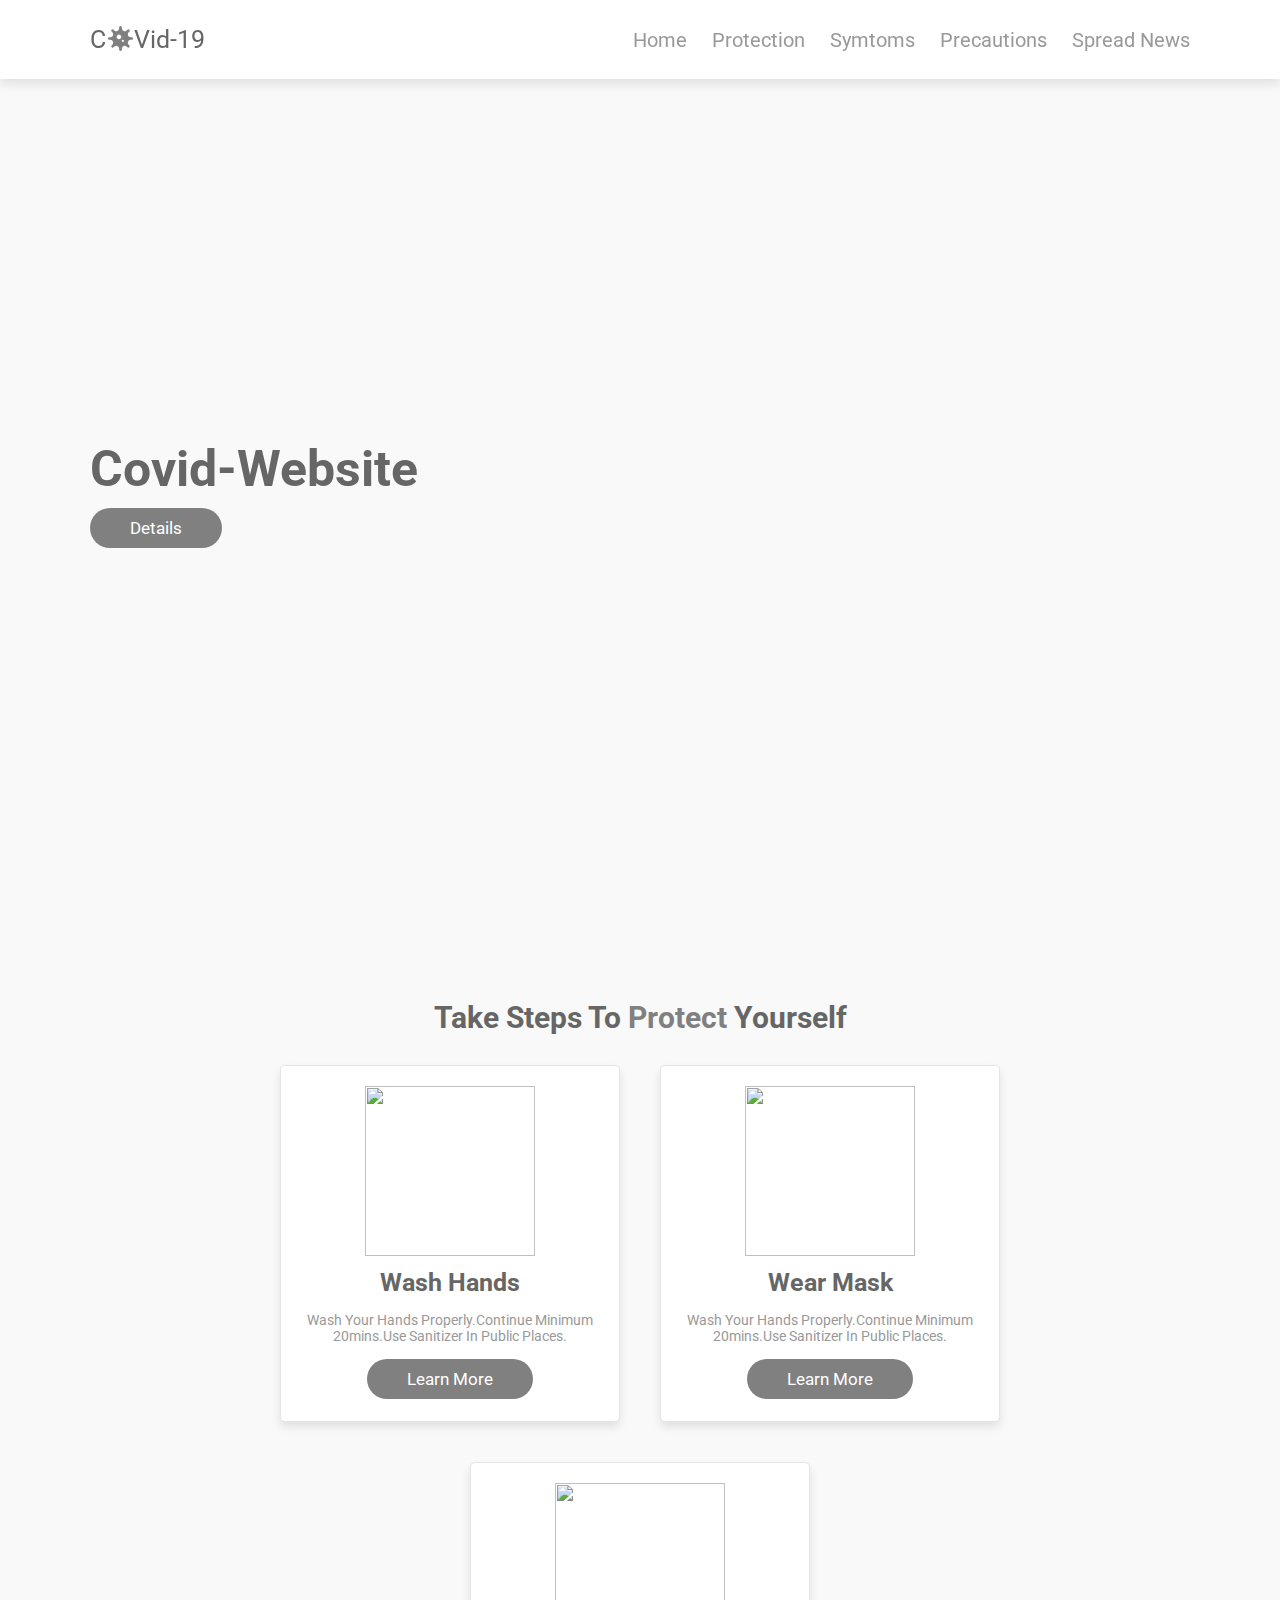
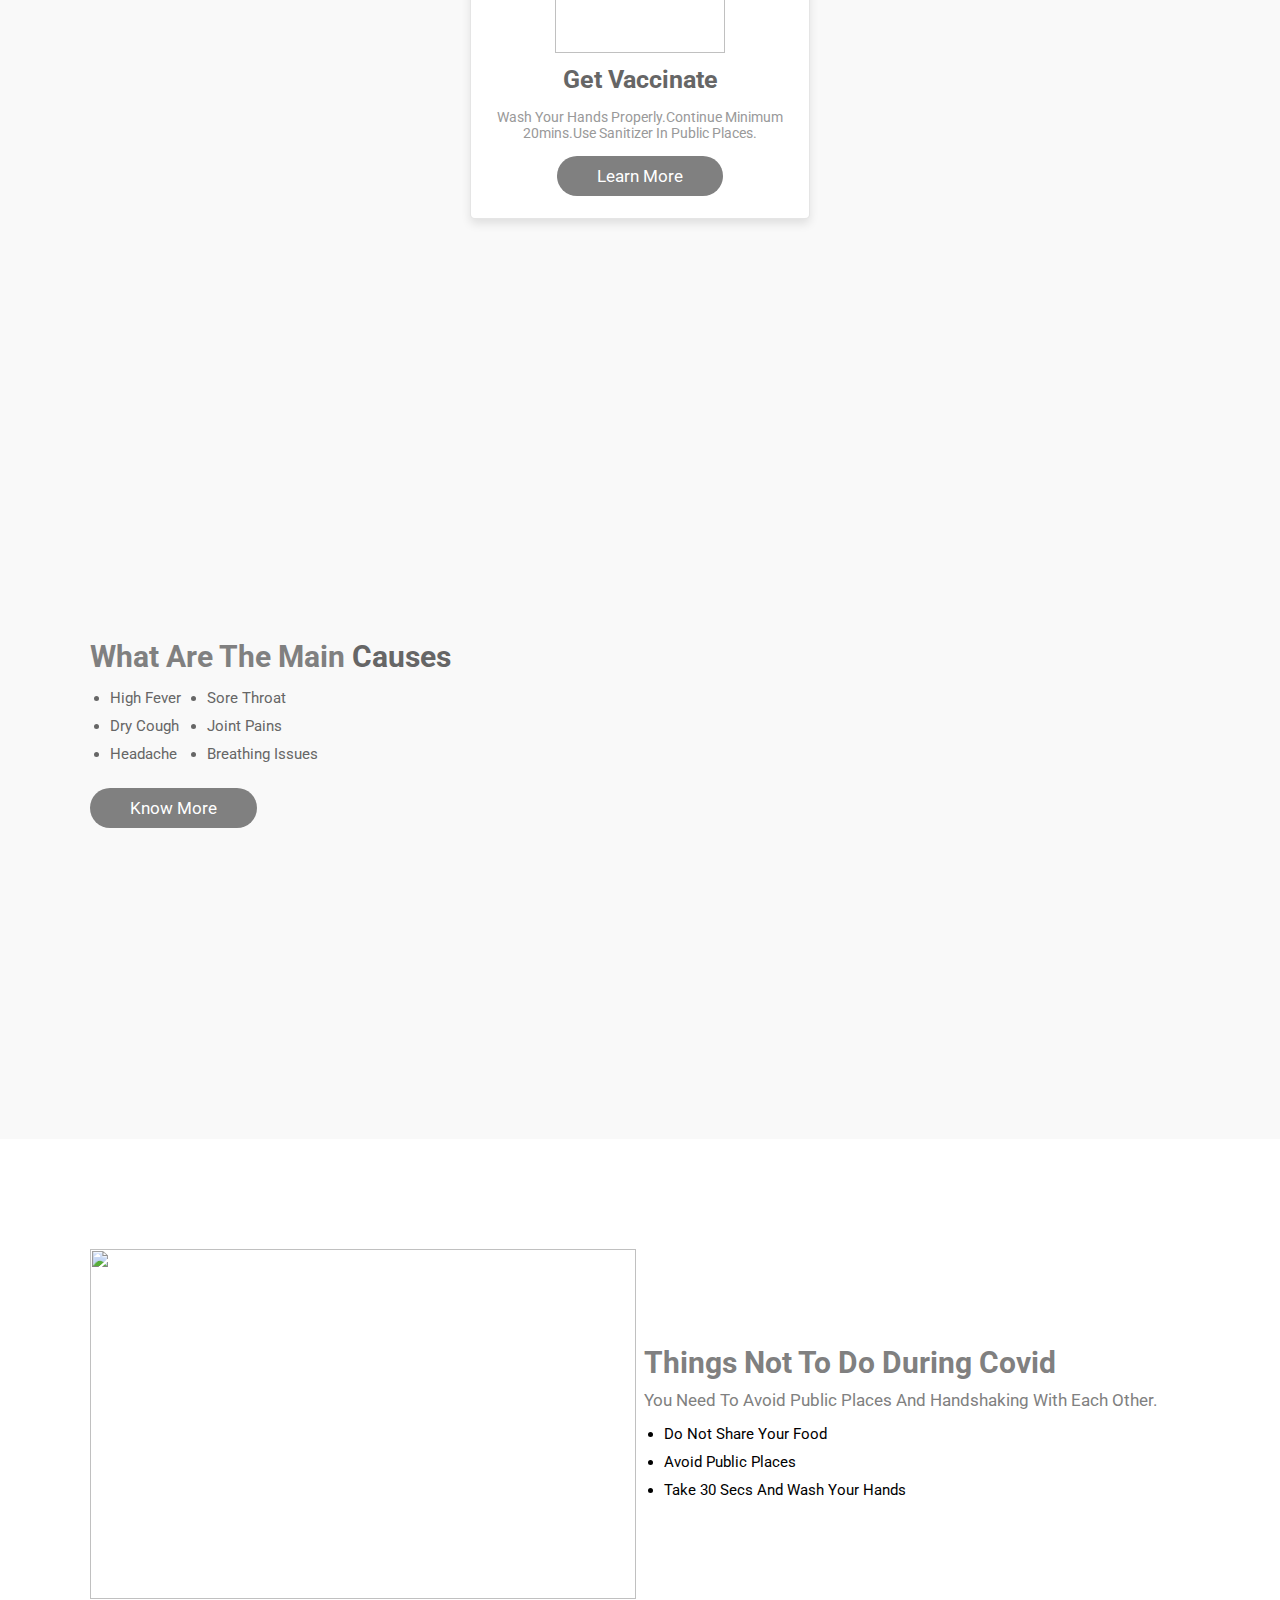
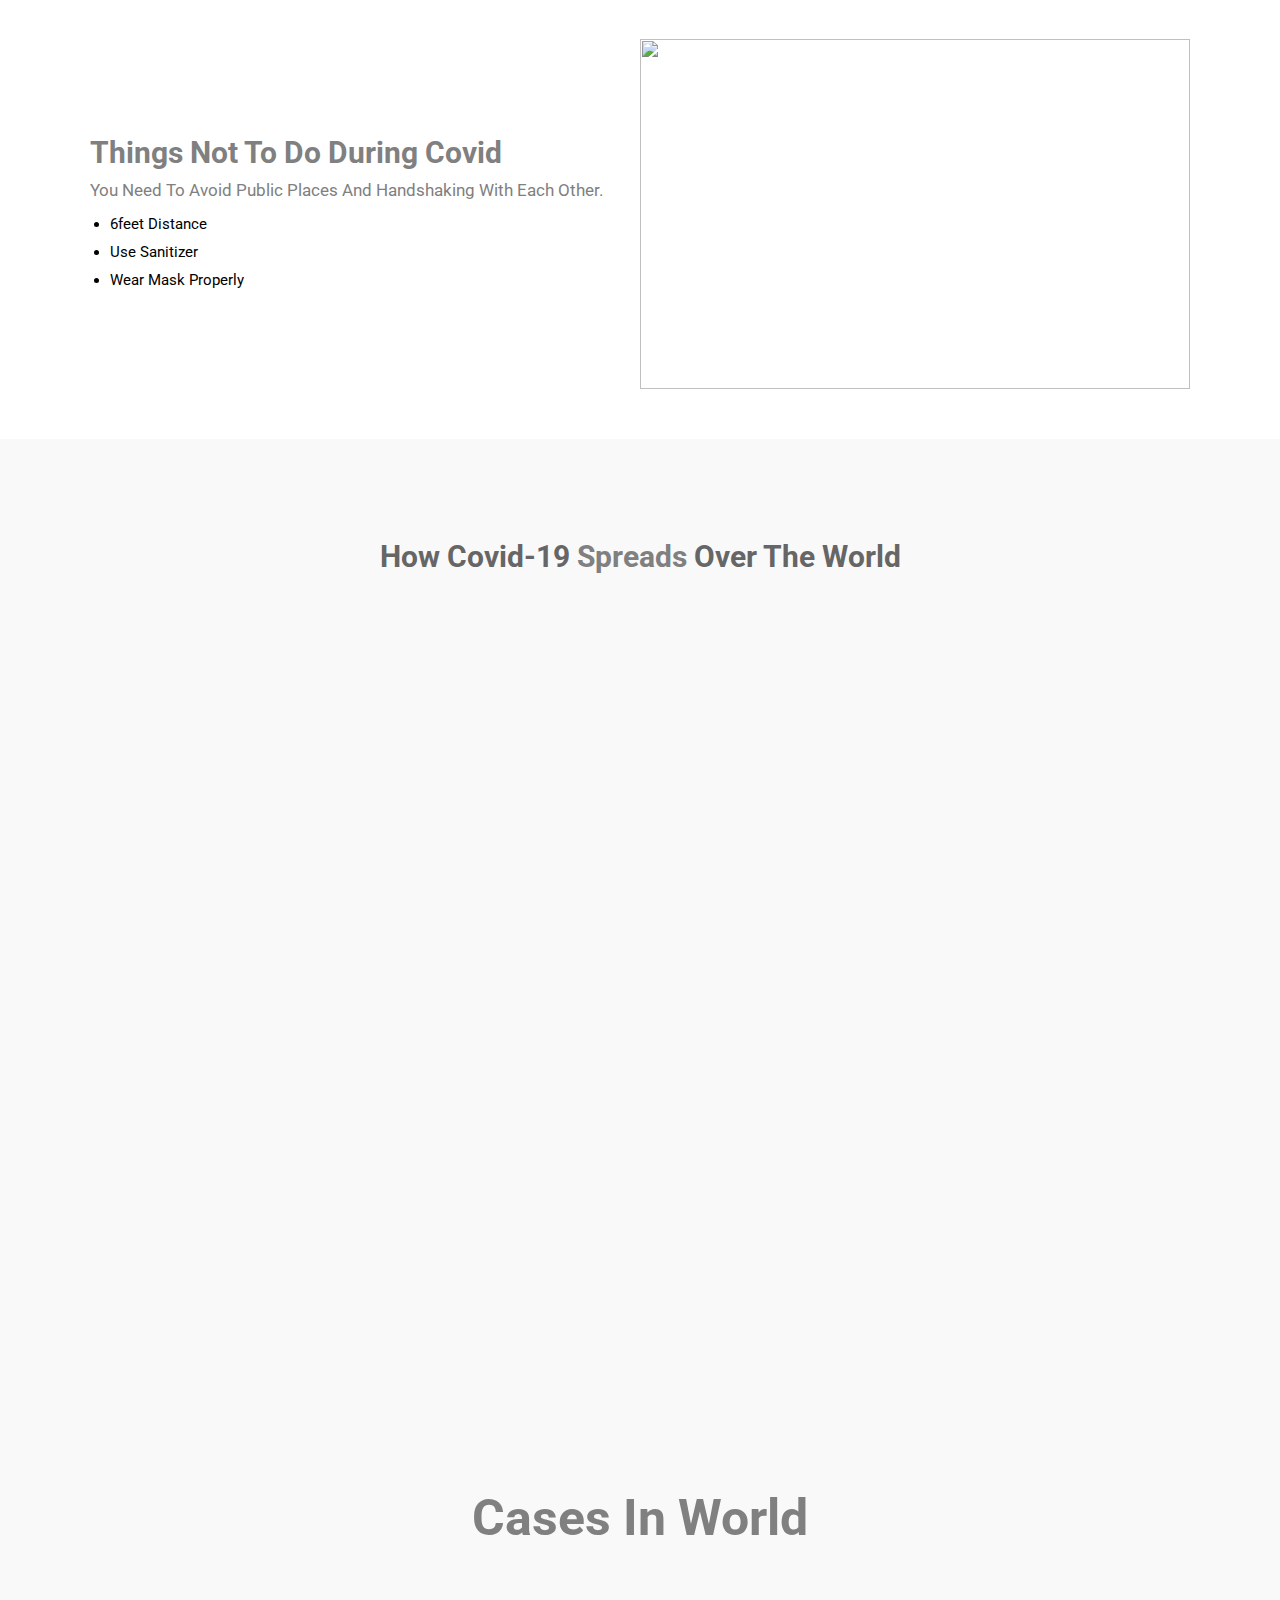
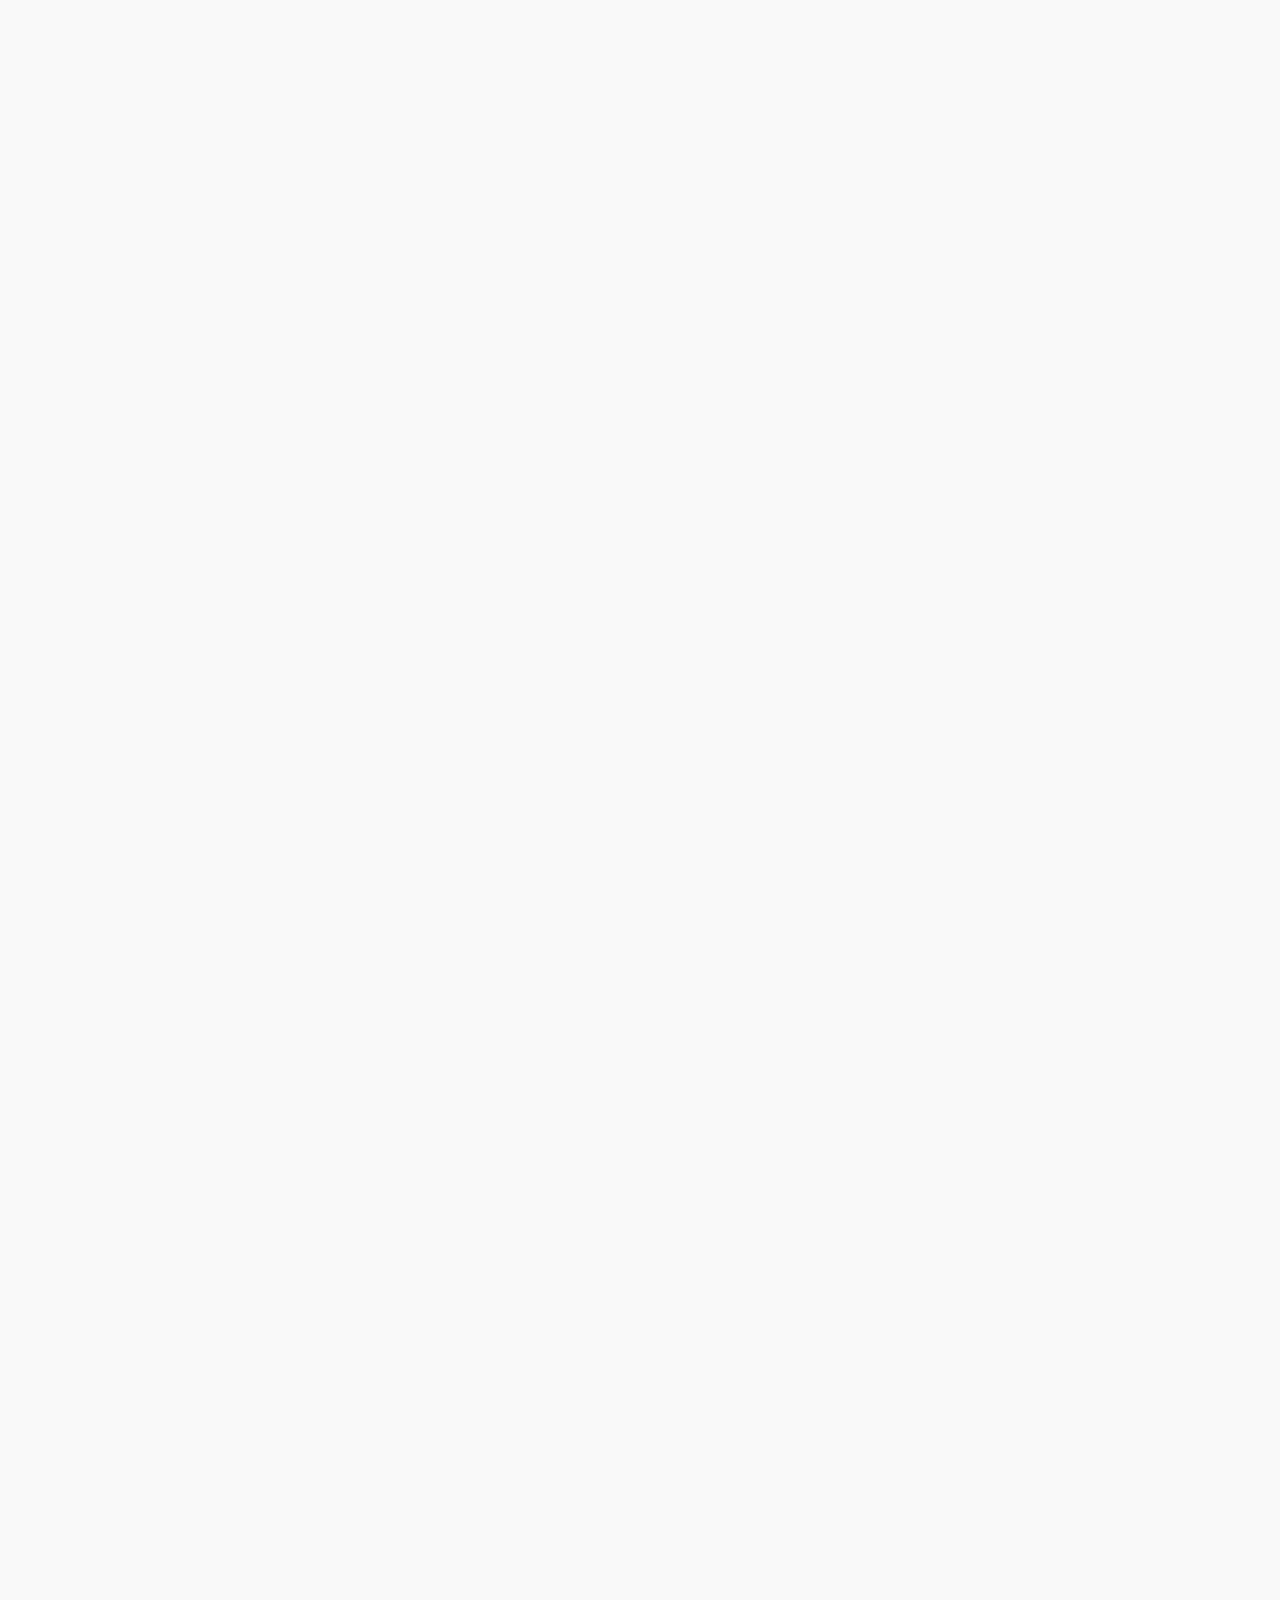
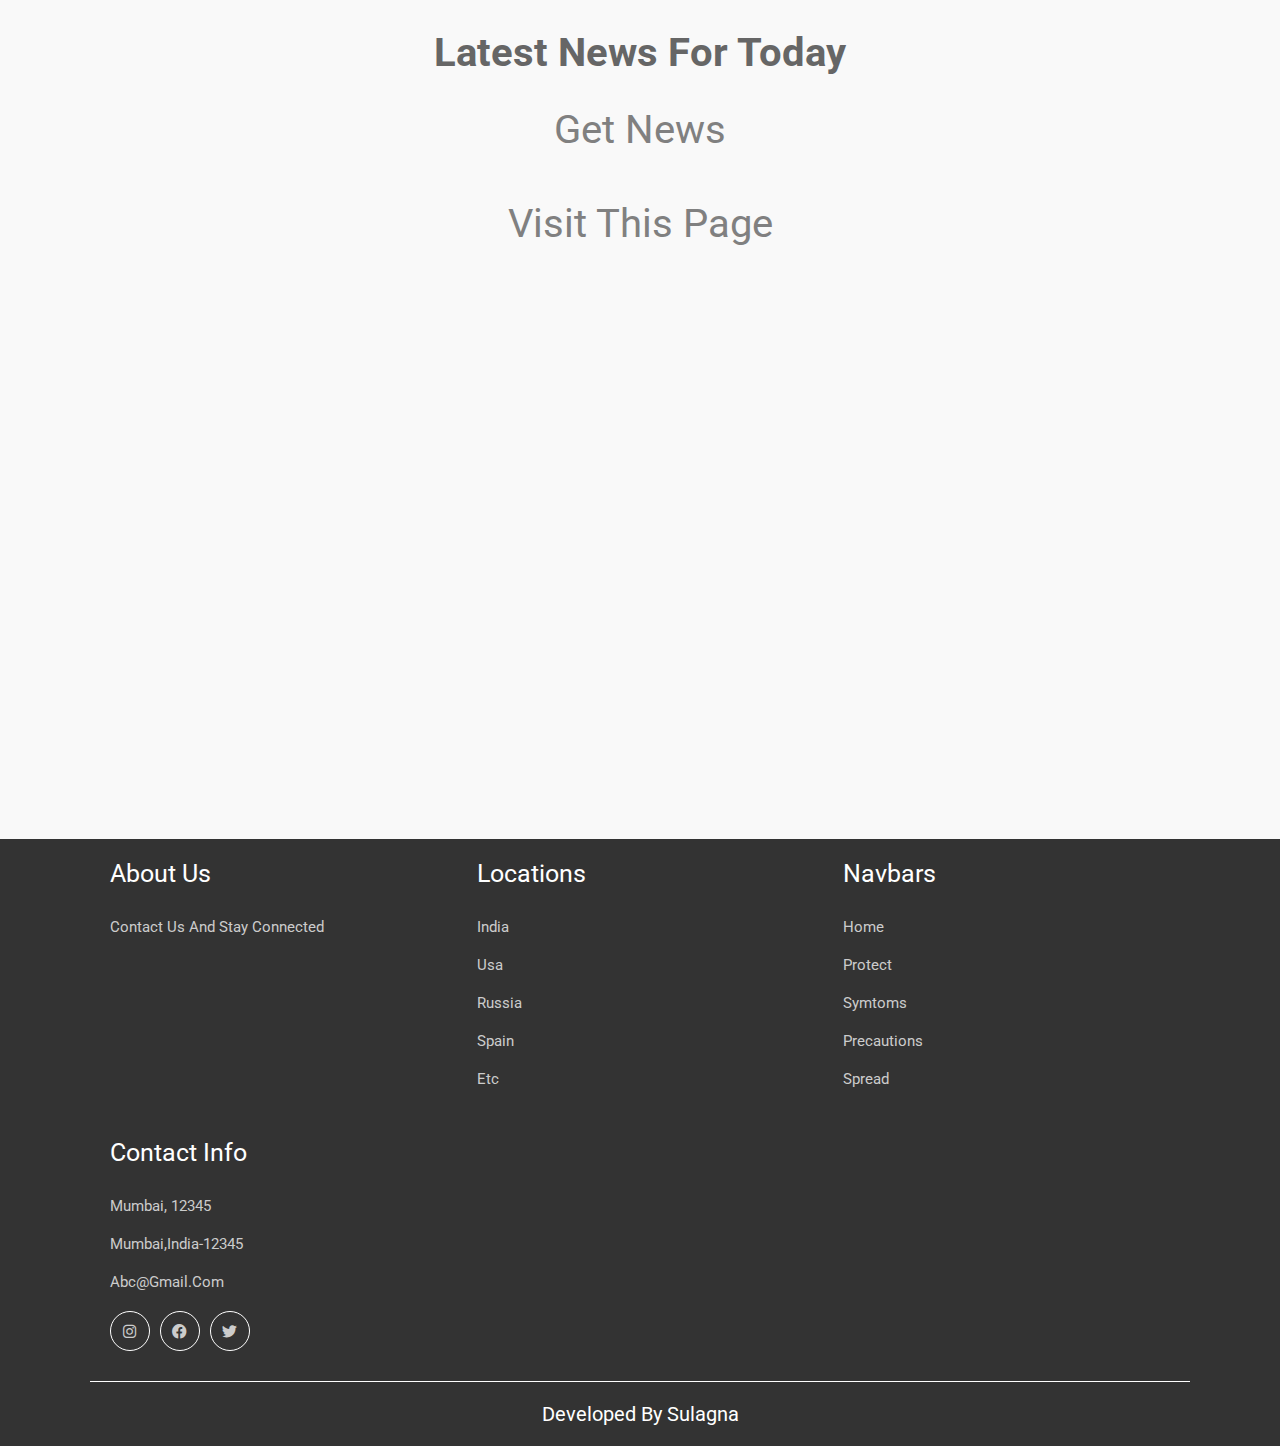
==== index.html @ f706cc1e "Merge pull request #2 from Sulagna-Dutta-Roy/Sulagna" ====
<!DOCTYPE html>
<html lang="en">
    <head>
        <meta name="viewport" content="width-device=width,initial-scale=1.0">
        <meta charset="utf-8">
        <link rel="stylesheet" href="style.css">
        <title>Covid Tracker Website</title>
        <link rel= "stylesheet" href="https://cdn.jsdelivr.net/npm/@fortawesome/fontawesome-free@5.15.3/css/fontawesome.min.css">
        <script src="https://cdn.jsdelivr.net/npm/chart.js"></script>
        <link rel="stylesheet" href="https://cdnjs.cloudflare.com/ajax/libs/font-awesome/6.0.0-beta2/css/all.min.css">
    </head>
<body>
    <header>
        <a href="#" class="logo">C<span class="fas fa-virus"></span>vid-19</a>
        
        <div id="menu"><i class="fas fa-bars"></i>
        
        </div>
        <nav class="navbar">
            <ul>
                <li><a href="#home">Home</a></li>
                <li><a href="protect.html">Protection</a></li>
                <li><a href="#symtoms">Symtoms</a></li>
                <li><a href="#precautions">Precautions</a></li>  
                <li><a href="#spread">Spread News</a></li>
            </ul>
        </nav>
    </header>
    <!---------------------------------------------------->
    <section class="home" id="home">
        <div class="content">
            <h3>Covid-Website</h3>
            <form>
                <a href="#" class="btn">Details</a>
            <script src="https://checkout.razorpay.com/v1/payment-button.js" data-payment_button_id="pl_HY0Be66cRO00vH" async> </script>
            </form>
        </div>
        </div>
        <div class="image">
            <img src="Images/background.png" alt="">
        </div>
    </section>
    <!------------------------------------------------------>
    <section class="protect" id="protect">
        <h1 class="heading">Take steps to <span> Protect </span> yourself</h1>
        <div class="box-container">
            <div class="box">
                <img src="Images/hands.png" alt="">
                <h3>Wash Hands</h3>
                <p>Wash your hands properly.Continue minimum 20mins.Use sanitizer in public places.</p>
                <a href="#" class="btn">Learn More</a>
            </div>
              <div class="box">
                <img src="Images/mask.png" alt="">
                <h3>Wear Mask</h3>
                <p>Wash your hands properly.Continue minimum 20mins.Use sanitizer in public places.</p>
                <a href="#" class="btn">Learn More</a>
            </div>
              <div class="box">
                <img src="Images/vaccination.png" alt="">
                <h3>Get Vaccinate</h3>
                <p>Wash your hands properly.Continue minimum 20mins.Use sanitizer in public places.</p>
                <a href="#" class="btn">Learn More</a>
            </div>
        </div>
    </section>
<!---------------------------------------------------------------------------->
    <section class="symtoms" id="symtoms">
        <div class="content">
            <h1 class="heading"><span>What are the main</span> Causes </h1>
            <ul>
                <div class="symtoms1">
                    <li>High Fever</li>
                    <li>Dry Cough</li>
                    <li>Headache</li>
                </div>&nbsp; &nbsp;
                 <div class="symtoms2">
                    <li>Sore Throat</li>
                    <li>Joint Pains</li>
                    <li>Breathing Issues</li>
                </div>
            </ul>
            <a href="#" class="btn">Know More</a>
        </div>
        <div class="image">
            <img src="Images/symtoms.png" alt="">
        </div>
    </section>
    <!------------------------------------------------------------------------->
    <section class="precautions" id="precautions">
        <div class="row">
            <div class="image">
                <img src="Images/precuations.png" alt="">
            </div>&nbsp;&nbsp;&nbsp;&nbsp;
            <div class="content">
                <h1 class="heading">Things <span>not to do </span> during covid</h1>
                <p>You need to avoid public places and handshaking with each other.</p>
                <ul>
                    <li>Do not share your food</li>
                    <li>Avoid Public Places</li>
                    <li>Take 30 secs and wash your hands</li>
                </ul>
            </div>
        </div>
        <div class="row">
            <div class="content">
                <h1 class="heading"><span>Things not to do </span> during covid</h1>
                <p>You need to avoid public places and handshaking with each other.</p>
                <ul>
                    <li>6feet distance</li>
                    <li>Use sanitizer</li>
                    <li>Wear Mask Properly</li>
                </ul>
            </div>
            <div class="image">
                <img src="Images/precuations1.png" alt="">
            </div>
        </div>
    </section>
    <!------------------------------------------------------------------------------>
    <section class="spread" id="spread">
        <h1 class="heading">How Covid-19<span> spreads </span> over the world</h1>
        <div class="image">
        </div>    
    </section>
    <!----------------------------------------------------------------------------->
    <section class="graph" id="graph">
        <h1>Cases In World</h1>
        <div class="graphcases">
            <canvas id="myChart" width="700" height="400"></canvas>
            <script>
                var ctx = document.getElementById('myChart').getContext('2d');
                var myChart = new Chart(ctx, {
                    type: 'line',
                    data: {
                       labels: ['USA', 'India', 'Briten', 'Canada', 'Russia', 'Europe'],
                       datasets: [{
                        label: '# of Votes',
                        data: [5, 19, 3, 2, 2, 0],
                          backgroundColor: [
                             'rgba(255, 99, 132, 0.2)',
                             'rgba(54, 162, 235, 0.2)',
                             'rgba(255, 206, 86, 0.2)',
                             'rgba(75, 192, 192, 0.2)',
                             'rgba(153, 102, 255, 0.2)',
                             'rgba(255, 159, 64, 0.2)'
            ],
                          borderColor: [
                            'rgba(255, 99, 132, 1)',
                            'rgba(54, 162, 235, 1)',
                            'rgba(255, 206, 86, 1)',
                            'rgba(75, 192, 192, 1)',
                            'rgba(153, 102, 255, 1)',
                            'rgba(255, 159, 64, 1)'
        ],
         borderWidth: 1
        }]
    },
    options: {
        scales: {
            y: {
                beginAtZero: true
            }
        }
    }
});              
       </script>
        </div>
    </section>
    <!------------------------------------------------------------------------------>
    <section class="grid" id="grid">
        <div class="image">
        </div>    
    </section>
    <!------------------------------------------------------------------------------>
     <section class="news" id="news">
        <h1 class="heading">Latest News For Today</h1>
        <div class="livenews">
            <a href="https://www.worldometers.info/coronavirus/country/india/">Get News</a>
            <br/><br/>
            <div class="livenews1">
            <a href="https://www.who.int/">Visit This Page </a>
            </div>
        </div>
    </section>
    <!----------------------------------------------------------------------------->
    <section class="footer">
        <div class="box-container">
            <div class="box">
                <h3>About Us</h3>
                <p>Contact Us and stay connected</p>
            </div>
            <div class="box">
                <h3>Locations</h3>
                <a href="#">India</a>
                <a href="#">Usa</a>
                <a href="#">Russia</a>
                <a href="#">Spain</a>
                <a href="#">Etc</a>
            </div>
            <div class="box">
                <h3>Navbars</h3>
                <a href="#">Home</a>
                <a href="#">Protect</a>
                <a href="#">Symtoms</a>
                <a href="#">Precautions</a>
                <a href="#">Spread</a>
            </div>
            <div class="box">
                <h3>Contact Info</h3>
                <p>mumbai, 12345</p>
                <p>mumbai,India-12345</p>
                <p>abc@gmail.com</p>
                <div class="share">
                    <a href="#"><i class="fab fa-instagram"></i></a>
                    <a href="#" ><i class="fab fa-facebook"></i></a>
                    <a href="#"><i class="fab fa-twitter"></i></a>
                </div>
            </div>
        </div>
        <h1 class="credit"><a href="#">Developed By Sulagna</a></h1>
    </section>
    <!---------------------------------->
    <a href = "#home" class="scroll-top">
        <i class="fas fa-arrow-up"></i>
    </a>
    <!------------------------------------------------------------------------------>
    <script src="https://cdnjs.cloudflare.com/ajax/libs/jquery/3.6.0/jquery.min.js"></script>
    <script src="index.js"></script>
    <!-------------------------------------------------------------------->
</body>
</html>
---- style.css ----
@import url('https://fonts.googleapis.com/css2?family=Roboto:wght@100;300;400&display=swap');

:root{
    --red: grey;
}

*{
    font-family: 'Roboto', sans-serif;
    margin:0; padding:0;
    box-sizing: border-box;
    outline: none; border:none;
    text-decoration: none;
    transition:all .3s cubic-bezier(.16,.8,.62,1.52);
    text-transform: capitalize;
}

*::selection{
    background:var(--red);
    color:#fff;
}

html{
    font-size: 62.5%;
    overflow-x: hidden;
}

html::-webkit-scrollbar{
    width:1.3rem;
}

html::-webkit-scrollbar-track{
    background: #000;
}

html::-webkit-scrollbar-thumb{
    background: var(--red);
}

body{
    background:#f9f9f9;
}

section{
    min-height: 100vh;
    padding:0 7%;
    padding-top: 9rem;
}

.btn{
    display: inline-block;
    margin-top: 1rem;
    padding:1rem 4rem;
    border-radius: 5rem;
    background:var(--red);
    color:#fff;
    overflow: hidden;
    position: relative;
    z-index: 0;
    font-size: 1.7rem;
}

.btn::before{
    content:'';
    position: absolute;
    top: 0; left: 0;
    height: 100%;
    width: 100%;
    z-index: -1;
    background:#444;
    clip-path: polygon(0 0, 100% 0, 0 0, 0% 100%);
    transition:.3s linear;
}

.btn:hover::before{
    clip-path: polygon(0 0, 100% 0, 100% 100%, 0% 100%);
}

.heading{
    font-size: 3rem;
    color:#666;
}

.heading span{
    color:var(--red);
}


header{
    width:100%;
    background: #fff;
    display: flex;
    align-items: center;
    justify-content: space-between;
    position: fixed;
    top:0; left: 0;
    z-index: 1000;
    padding:2.5rem 7%;
    box-shadow: 0 .5rem 1rem rgba(0,0,0,.1);
}

header .logo{
    font-size: 2.5rem;
    color:#666;
}

header .logo span{
    color:var(--red);
}

header .navbar ul{
    display: flex;
    align-items: center;
    justify-content: center;
    list-style: none;
}

header .navbar ul li{
    margin-left: 2.5rem;
}

header .navbar ul li a{
    color:#999;
    font-size: 2rem;
}

header .navbar ul li a.active,
header .navbar ul li a:hover{
    color:var(--red);
    border-bottom: .2rem solid var(--red);
    padding:.7rem 0;
}

#menu{
    font-size: 3rem;
    color:#999;
    cursor: pointer;
    display: none;
}

.home{
    display: flex;
    align-items: center;
    justify-content: center;
    flex-wrap: wrap;
}

.home .image{
    flex:1 1 40rem;
}

.home .image img{
    width:100%;
}

.home .content{
    flex:1 1 40rem;
}

.home .content span{
    color:var(--red);
    font-size: 2.5rem;
}

.home .content h3{
    color:#666;
    font-size: 5rem;
}

.home .content p{
    color:#999;
    font-size: 2rem;
    padding:1rem 0;
}

.protect .heading{
    text-align: center;
    padding:1rem;
}

.protect .box-container{
    display: flex;
    align-items: center;
    justify-content: center;
    flex-wrap: wrap;
}

.protect .box-container .box{
    background:#fff;
    border:.1rem solid rgba(0,0,0,.1);
    padding:2rem;
    margin:2rem;
    width:34rem;
    border-radius: .5rem;
    box-shadow: 0 .5rem 1rem rgba(0,0,0,.1);
    text-align: center;
}

.protect .box-container .box img{
    height: 17rem;
    width:17rem;
}

.protect .box-container .box h3{
    font-size: 2.5rem;
    color:#666;
    padding:1rem 0;
}

.protect .box-container .box p{
    font-size: 1.4rem;
    color:#999;
    padding:.5rem;
}

.protect .box-container .box:hover{
    transform:translateY(-1rem);
}

.symtoms{
    display: flex;
    align-items: center;
    justify-content: center;
    flex-wrap: wrap;
}

.symtoms .content{
    flex:1 1 40rem;
}

.symtoms .image{
    flex:1 1 40rem;
}

.symtoms .image img{
    width:100%;
}

.symtoms .content p{
    font-size: 1.5rem;
    color:#999;
    padding:1rem 0;
}

.symtoms .content ul{
    display: flex;
    flex-wrap: wrap;
    padding:1rem 0;
}

.symtoms .content ul .two{
    padding-left: 4.5rem;
}

.symtoms .content ul li{
    margin-left: 2rem;
    font-size: 1.5rem;
    color:#666;
    padding: .5rem 0;
}

.precautions{
    background:#fff;
}

.precautions .row{
    display: flex;
    align-items: center;
    justify-content: center;
    flex-wrap: wrap;
    padding:2rem 0;
}

.precautions .row .image{
    flex:1 1 37rem;
    height:35rem;
    text-align: center;
}

.precautions .row .image img{
    height:100%;
    width:100%;
    object-fit: cover;
}

.precautions .row .content{
    padding:2rem 0;
    flex:1 1 37rem;
}

.precautions .row .content .heading{
    color: grey;
}

.precautions .row .content p{
    font-size: 1.7rem;
    color:grey;
    padding:1rem 0;
}

.precautions .row .content ul li{
    margin-left: 2rem;
    font-size: 1.5rem;
    color: #000;
    padding:.5rem 0;
}


.spread .heading{
    text-align: center;
    padding:1rem;
}

.spread .image{
    height: 80vh;
    width:100%;
    background:url(Images/outbreak.png) no-repeat;
    background-size: cover;
    background-position: center;
}
.grid .image {
    text-align: center;
}

.news .heading {
    text-align: center;
    font-size: 40px;
}

.news .livenews {
    text-align: center;
    padding-top: 30px;
    font-size: 40px;
}
.news .livenews a{
    color: grey;
}

.scroll-top{
    position: fixed;
    bottom: 7rem;
    right: 2rem;
    z-index: 100;
    display: none;
}
.scroll-top i{
    color: #000;
    background-color: #fff;
    font-size: 30px;
}

.graph h1{
    padding-top: 60px;
    color: Grey;
    text-align: center;
    font-size: 50px;
}

.footer{
    min-height: auto;
    padding-top: 0;
    background:#333;
}

.footer .box-container{
    display: flex;
    justify-content: center;
    flex-wrap: wrap;
}

.footer .box-container .box{
    flex:1 1 25rem;
    margin:2rem;
}

.footer .box-container .box h3{
    font-size: 2.5rem;
    color:#fff;
    padding-bottom: 2rem;
    font-weight: normal;
}

.footer .box-container .box p{
    font-size: 1.5rem;
    color:#ccc;
    padding:1rem 0;
}

.footer .box-container .box p i{
    padding-right: 1rem;
    color:var(--red);
}

.footer .box-container .box a{
    font-size: 1.5rem;
    color:#ccc;
    padding:1rem 0;
    display: block;
}

.footer .box-container .box a:hover{
    color:var(--red);
}

.footer .box-container .box .share{
    display: flex;
    flex-wrap: wrap;
    padding:1rem 0;
}

.footer .box-container .box .share a{
    height:4rem;
    width:4rem;
    line-height: 2rem;
    text-align: center;
    border-radius: 5rem;
    border:.1rem solid #fff;
    margin-right: 1rem;
}

.footer .box-container .box .share a:hover{
    background:#fff;
}

.footer .credit{
    padding:2rem 1rem;
    text-align: center;
    color:#fff;
    font-weight: normal;
    font-size: 2rem;
    border-top: .1rem solid #fff;
}

.footer .credit a{
    color: #fff;
}

.scroll-top{
    position: fixed;
    bottom:7.5rem; right:2rem;
    z-index: 100;
    display: none;
}

.scroll-top img{
    height: 7rem;
}


/* media queries  */

@media (max-width:991px){
    html{
        font-size: 55%;
    }
}
@media (max-width:768px){
    #menu{
        display: block;
    }

    header .navbar{
        position: fixed;
        top:8rem; left:-120%;
        height: 100%;
        width:90%;
        background:#eee;
        border-top: .2rem solid rgba(0,0,0,.1);
    }

    header .navbar ul{
        flex-flow: column;
        padding:2rem;
    }

    header .navbar ul li{
        text-align: center;
        width:100%;
        margin:1rem 0;
    }

    header .navbar ul li a{
        display: block;
        padding:1rem;
    }

    header .navbar ul li a.active,
    header .navbar ul li a:hover{
        padding:1rem;
        background:var(--red);
        color:#fff;
        border:none;
        border-radius: 5rem;
    }

    .fa-times{
        transform: rotate(180deg);
    }

    header .navbar.nav-toggle{
        left:0;
    }

    .home .content{
        text-align: center;
    }

    .precautions .row:last-child{
        flex-flow: column-reverse;
    }
    .footer .box-container .box {
        text-align: center;
        justify-content: space-around;
    }
    .precautions .row .content ul li{
        text-align: center;
    }
    .symtoms .content .heading{
        text-align: center;
    }
    .symtoms .content ul {
        display: block;
        text-align: center;
    }
    .symtoms .content {
        text-align: center;
    }
}
@media (max-width:500px){
    html{
        font-size: 50%;
    }
    section{
        padding:0 3%;
        padding-top: 9rem;
    }
}
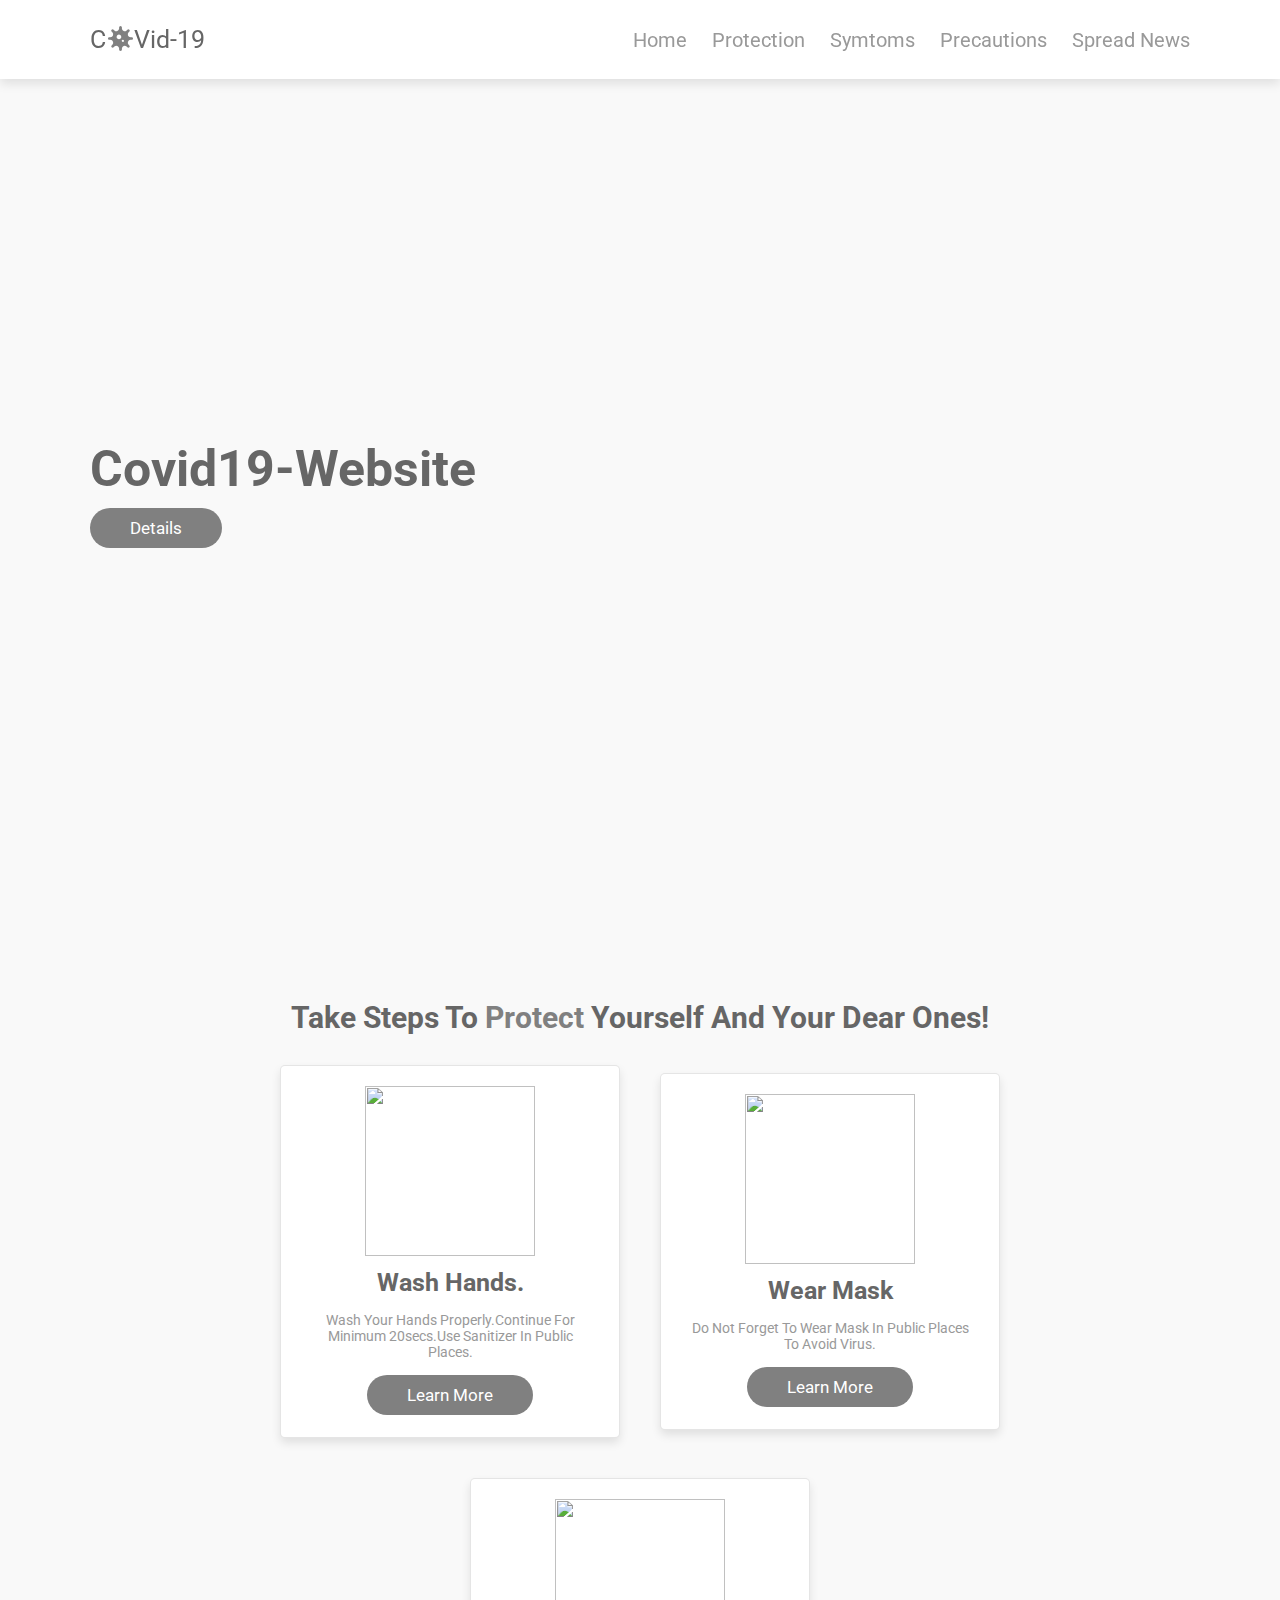
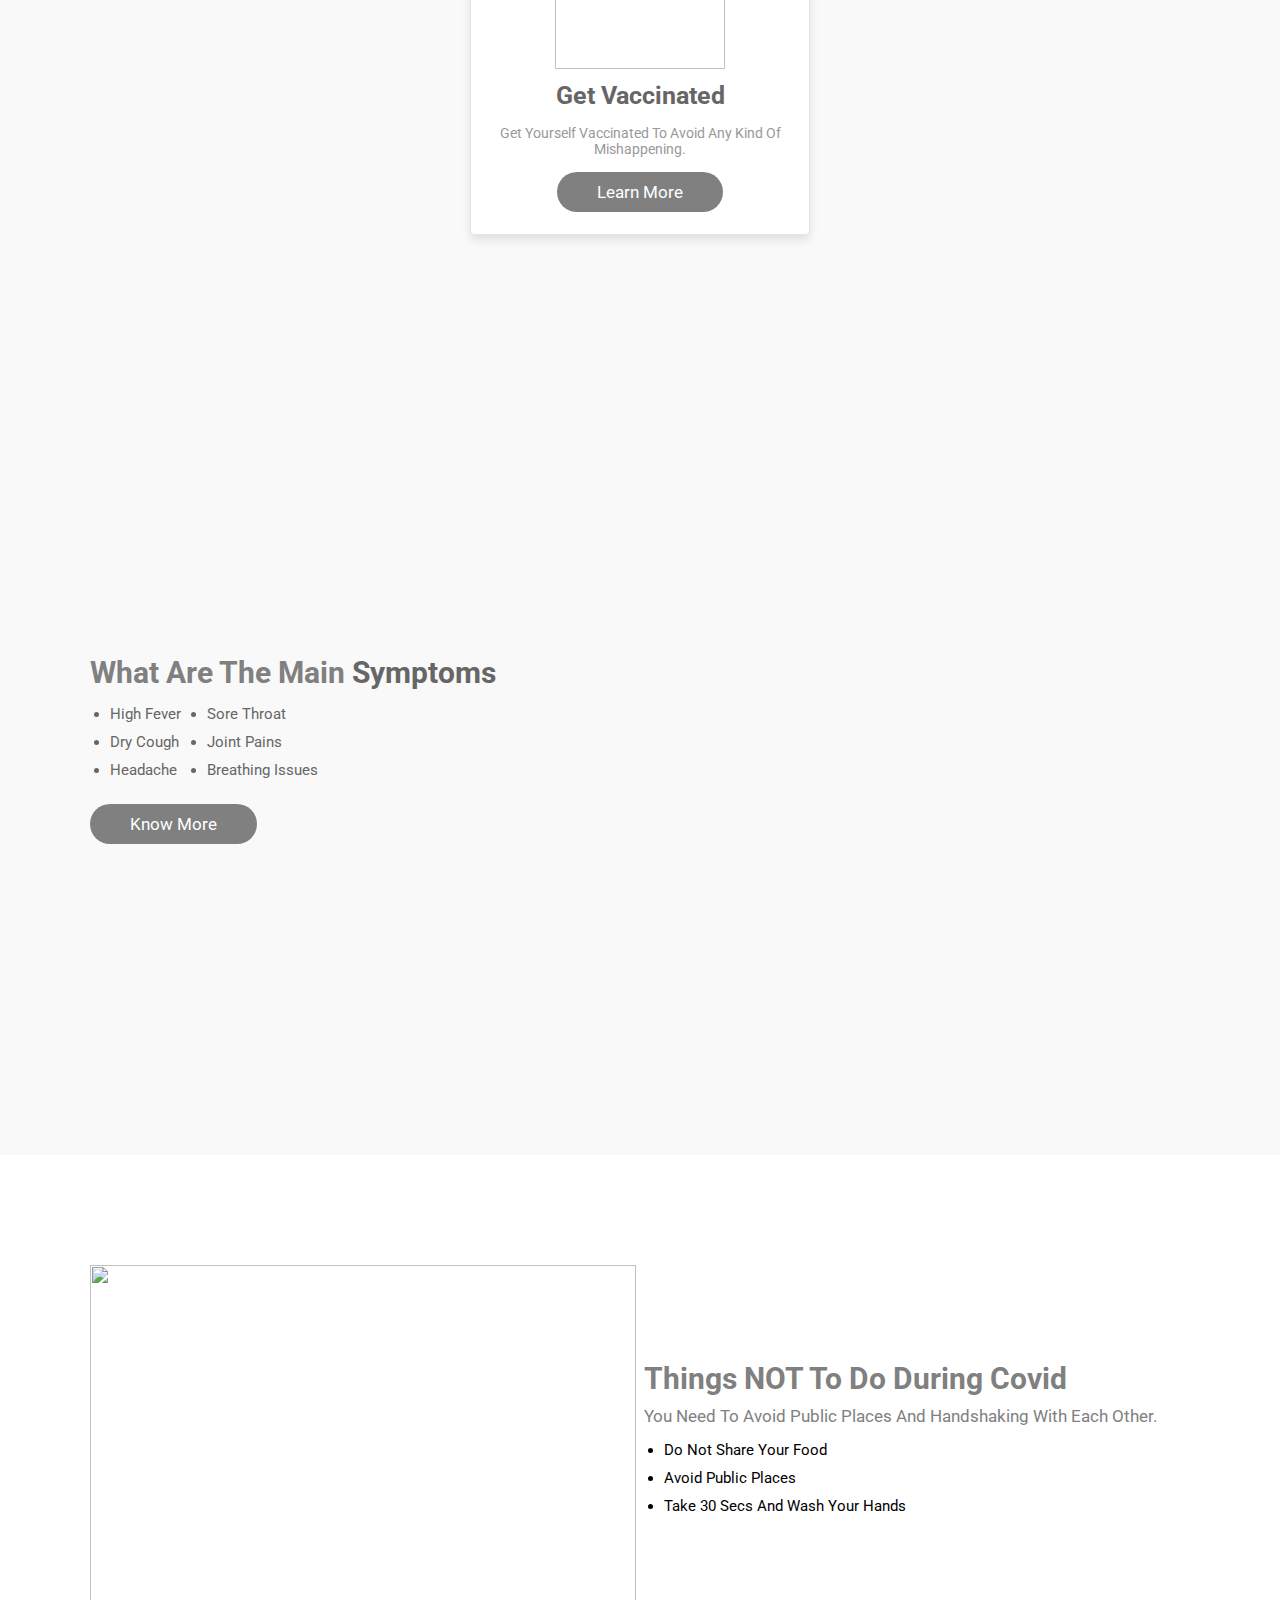
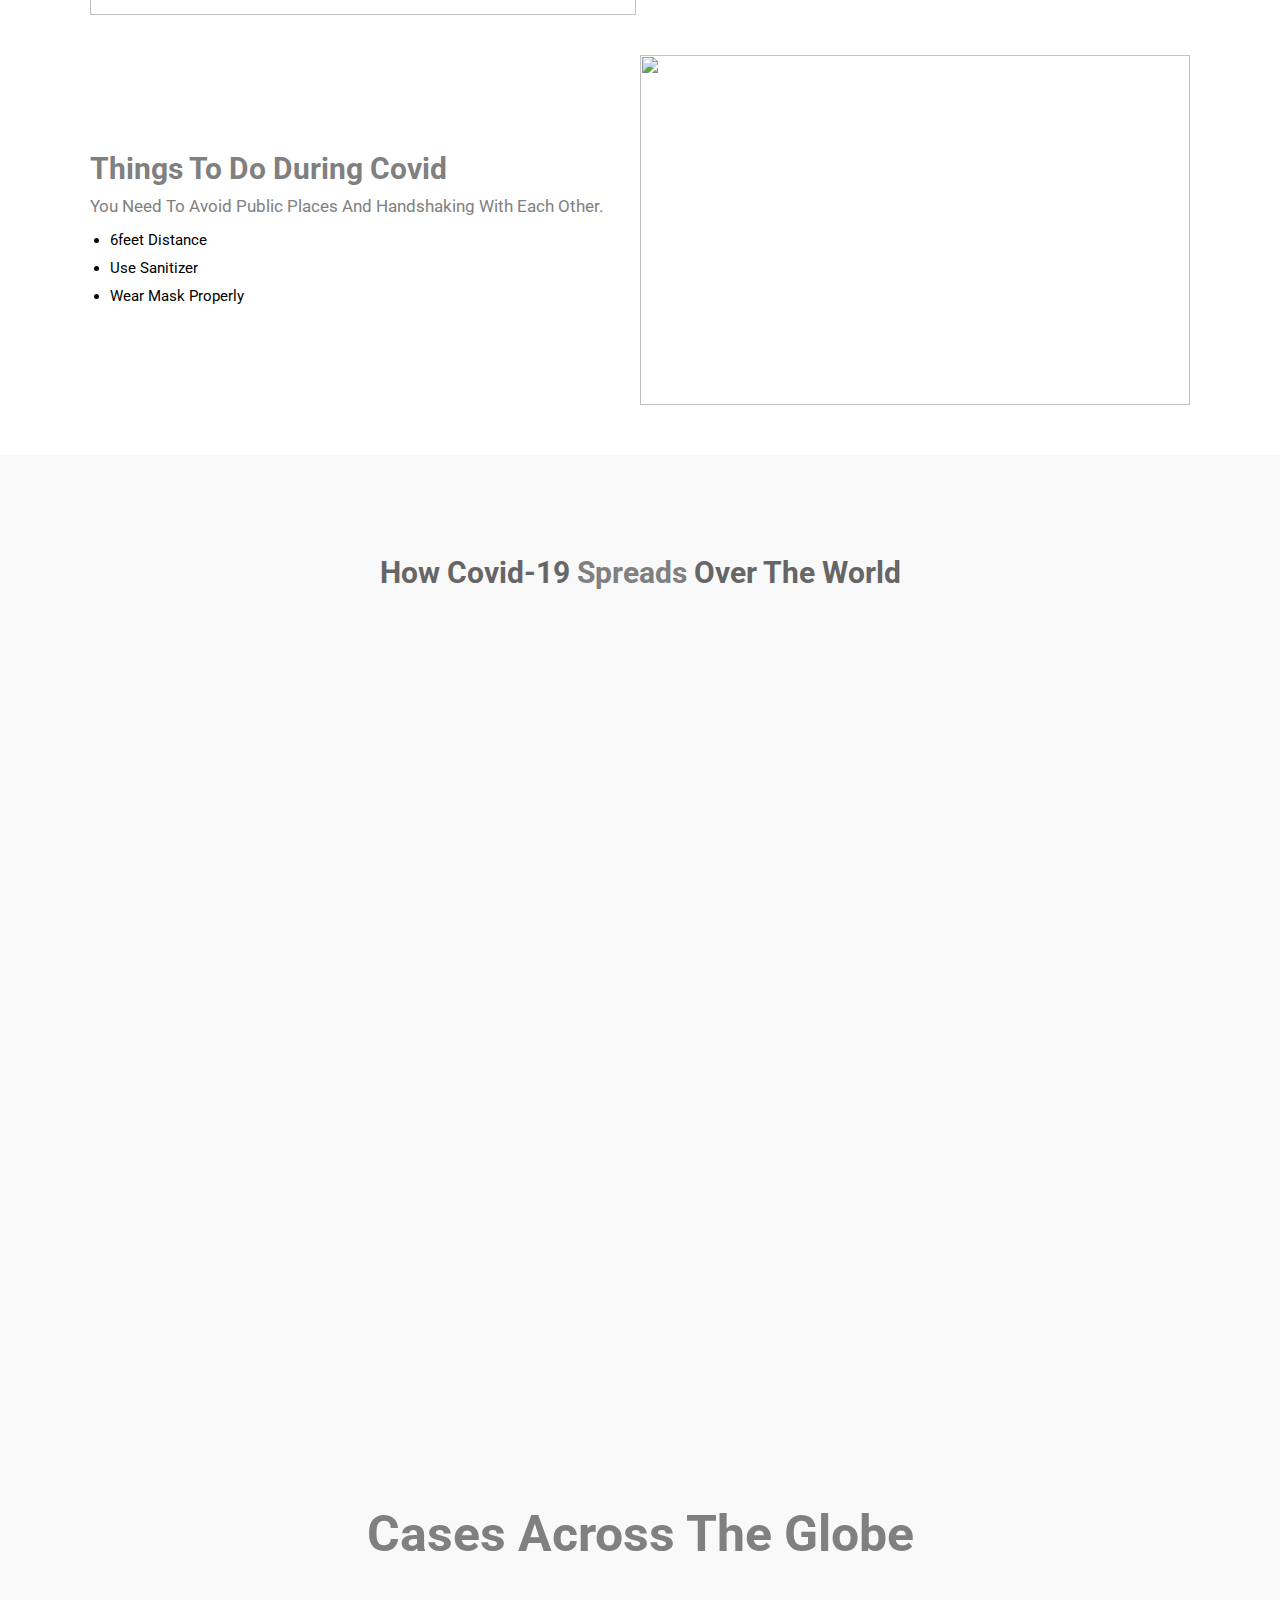
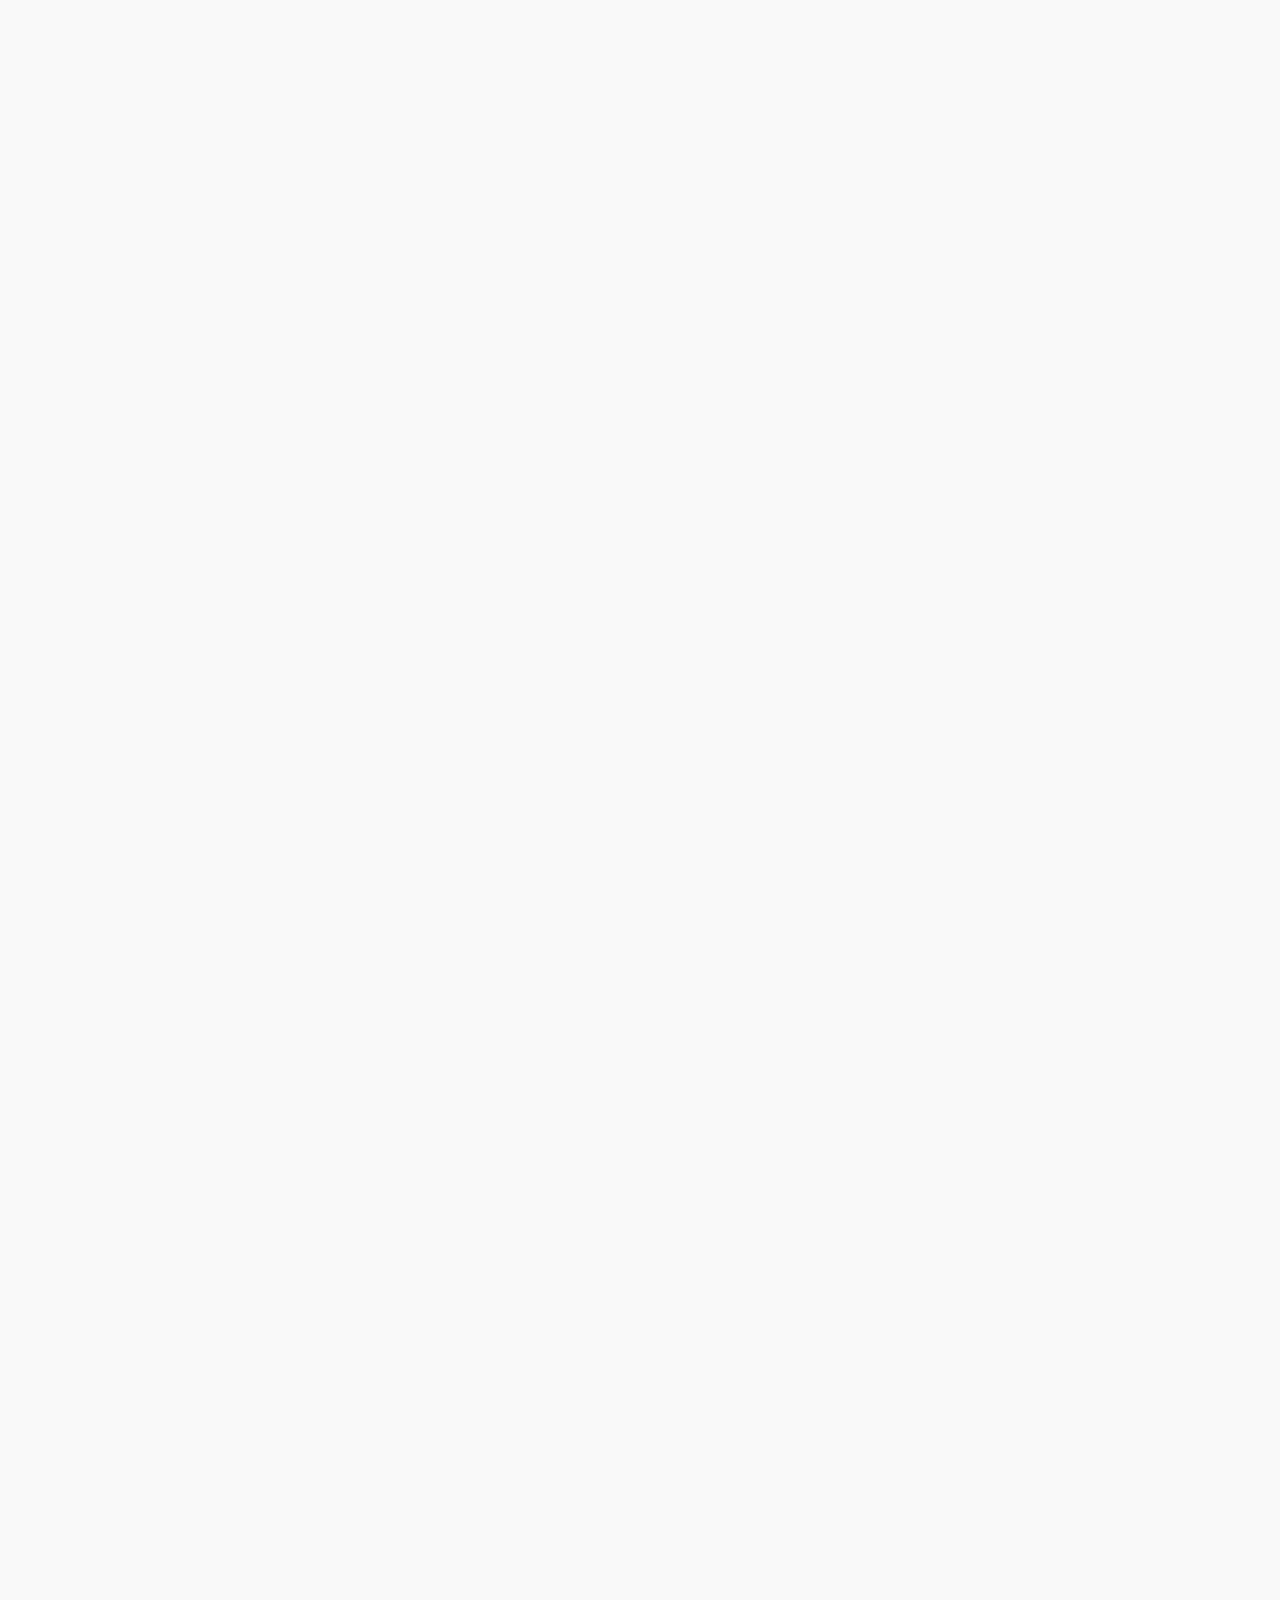
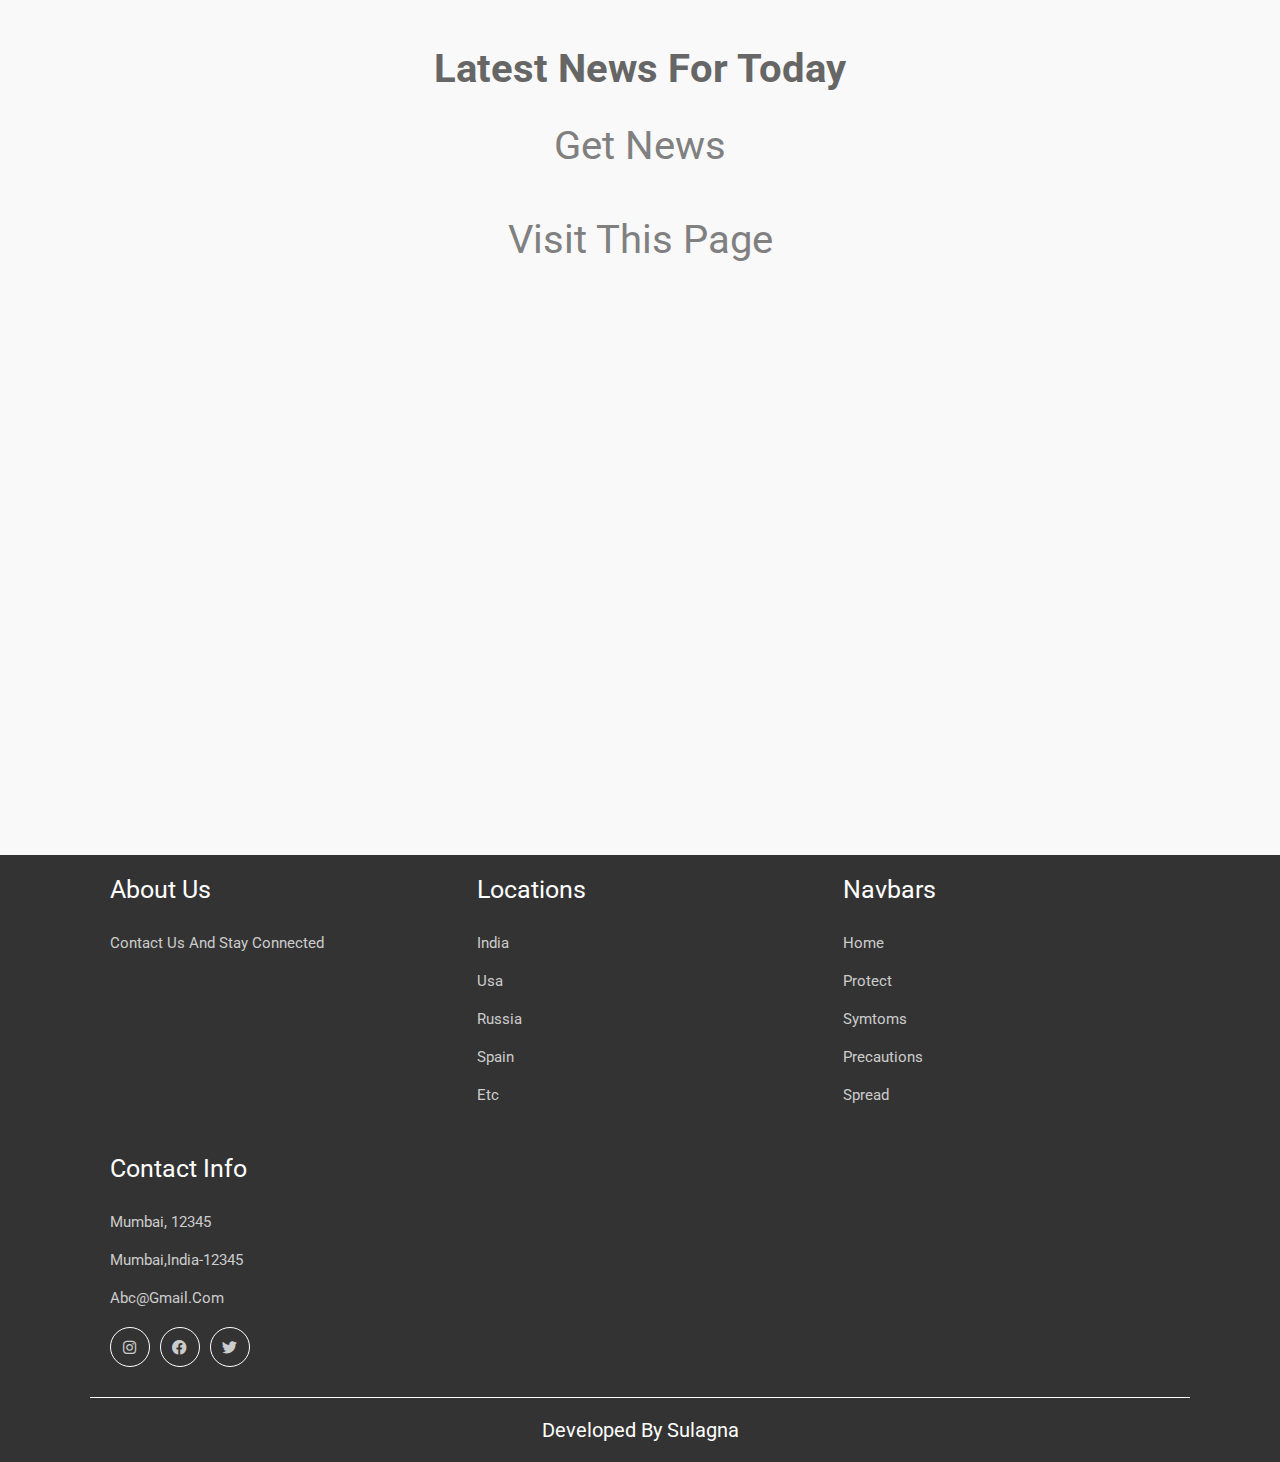
==== commit e183efde: "changed the documentation of the website to enhance it" ====
--- a/index.html
+++ b/index.html
@@ -29,7 +29,7 @@
     <!---------------------------------------------------->
     <section class="home" id="home">
         <div class="content">
-            <h3>Covid-Website</h3>
+            <h3>Covid19-Website</h3>
             <form>
                 <a href="#" class="btn">Details</a>
             <script src="https://checkout.razorpay.com/v1/payment-button.js" data-payment_button_id="pl_HY0Be66cRO00vH" async> </script>
@@ -42,24 +42,24 @@
     </section>
     <!------------------------------------------------------>
     <section class="protect" id="protect">
-        <h1 class="heading">Take steps to <span> Protect </span> yourself</h1>
+        <h1 class="heading">Take steps to <span> Protect </span> yourself and your dear ones! </h1>
         <div class="box-container">
             <div class="box">
                 <img src="Images/hands.png" alt="">
-                <h3>Wash Hands</h3>
-                <p>Wash your hands properly.Continue minimum 20mins.Use sanitizer in public places.</p>
+                <h3>Wash Hands.</h3>
+                <p>Wash your hands properly.Continue for minimum 20secs.Use sanitizer in public places.</p>
                 <a href="#" class="btn">Learn More</a>
             </div>
               <div class="box">
                 <img src="Images/mask.png" alt="">
                 <h3>Wear Mask</h3>
-                <p>Wash your hands properly.Continue minimum 20mins.Use sanitizer in public places.</p>
+                <p>Do not forget to wear mask in public places to avoid virus.</p>
                 <a href="#" class="btn">Learn More</a>
             </div>
               <div class="box">
                 <img src="Images/vaccination.png" alt="">
-                <h3>Get Vaccinate</h3>
-                <p>Wash your hands properly.Continue minimum 20mins.Use sanitizer in public places.</p>
+                <h3>Get Vaccinated</h3>
+                <p>Get yourself vaccinated to avoid any kind of mishappening.</p>
                 <a href="#" class="btn">Learn More</a>
             </div>
         </div>
@@ -67,7 +67,7 @@
 <!---------------------------------------------------------------------------->
     <section class="symtoms" id="symtoms">
         <div class="content">
-            <h1 class="heading"><span>What are the main</span> Causes </h1>
+            <h1 class="heading"><span>What are the main</span> Symptoms </h1>
             <ul>
                 <div class="symtoms1">
                     <li>High Fever</li>
@@ -93,7 +93,7 @@
                 <img src="Images/precuations.png" alt="">
             </div>&nbsp;&nbsp;&nbsp;&nbsp;
             <div class="content">
-                <h1 class="heading">Things <span>not to do </span> during covid</h1>
+                <h1 class="heading">Things <span>NOT to do </span> during covid</h1>
                 <p>You need to avoid public places and handshaking with each other.</p>
                 <ul>
                     <li>Do not share your food</li>
@@ -104,7 +104,7 @@
         </div>
         <div class="row">
             <div class="content">
-                <h1 class="heading"><span>Things not to do </span> during covid</h1>
+                <h1 class="heading"><span>Things to do </span> during covid</h1>
                 <p>You need to avoid public places and handshaking with each other.</p>
                 <ul>
                     <li>6feet distance</li>
@@ -125,7 +125,7 @@
     </section>
     <!----------------------------------------------------------------------------->
     <section class="graph" id="graph">
-        <h1>Cases In World</h1>
+        <h1>Cases across the globe</h1>
         <div class="graphcases">
             <canvas id="myChart" width="700" height="400"></canvas>
             <script>
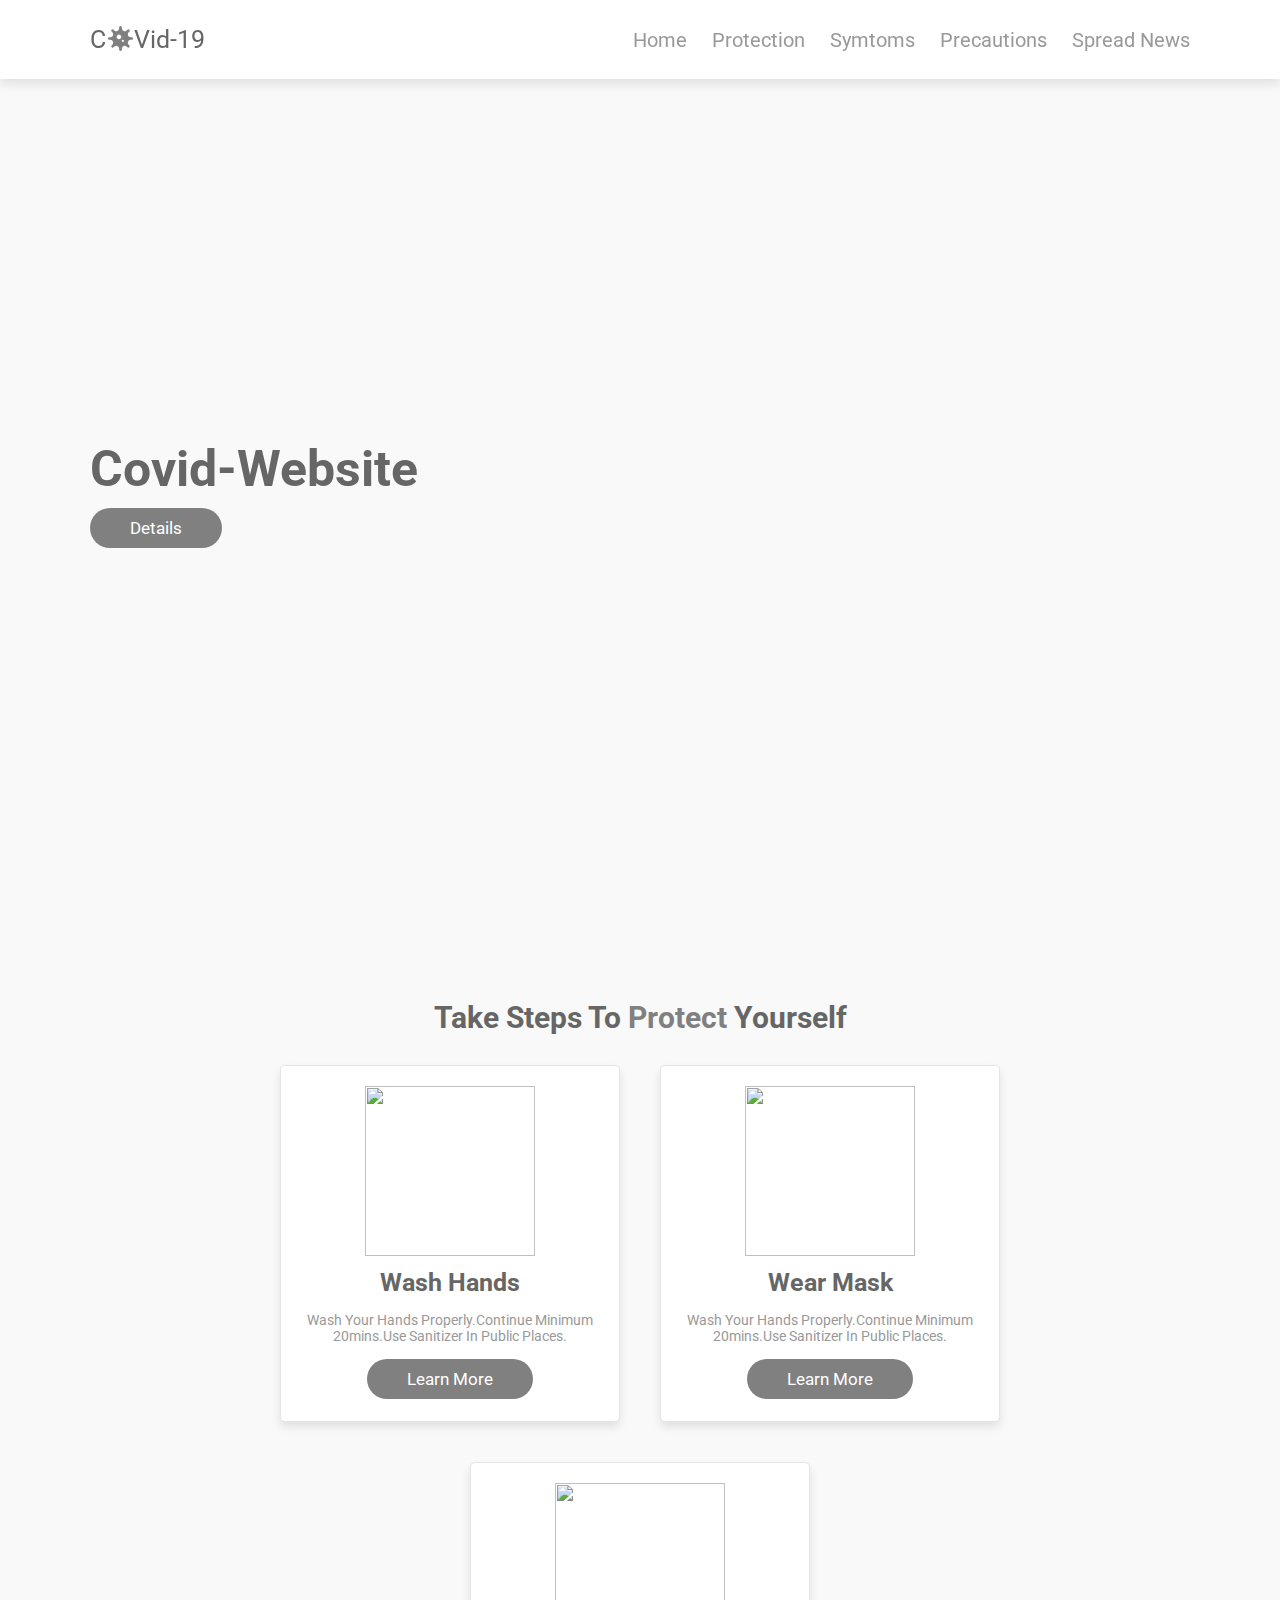
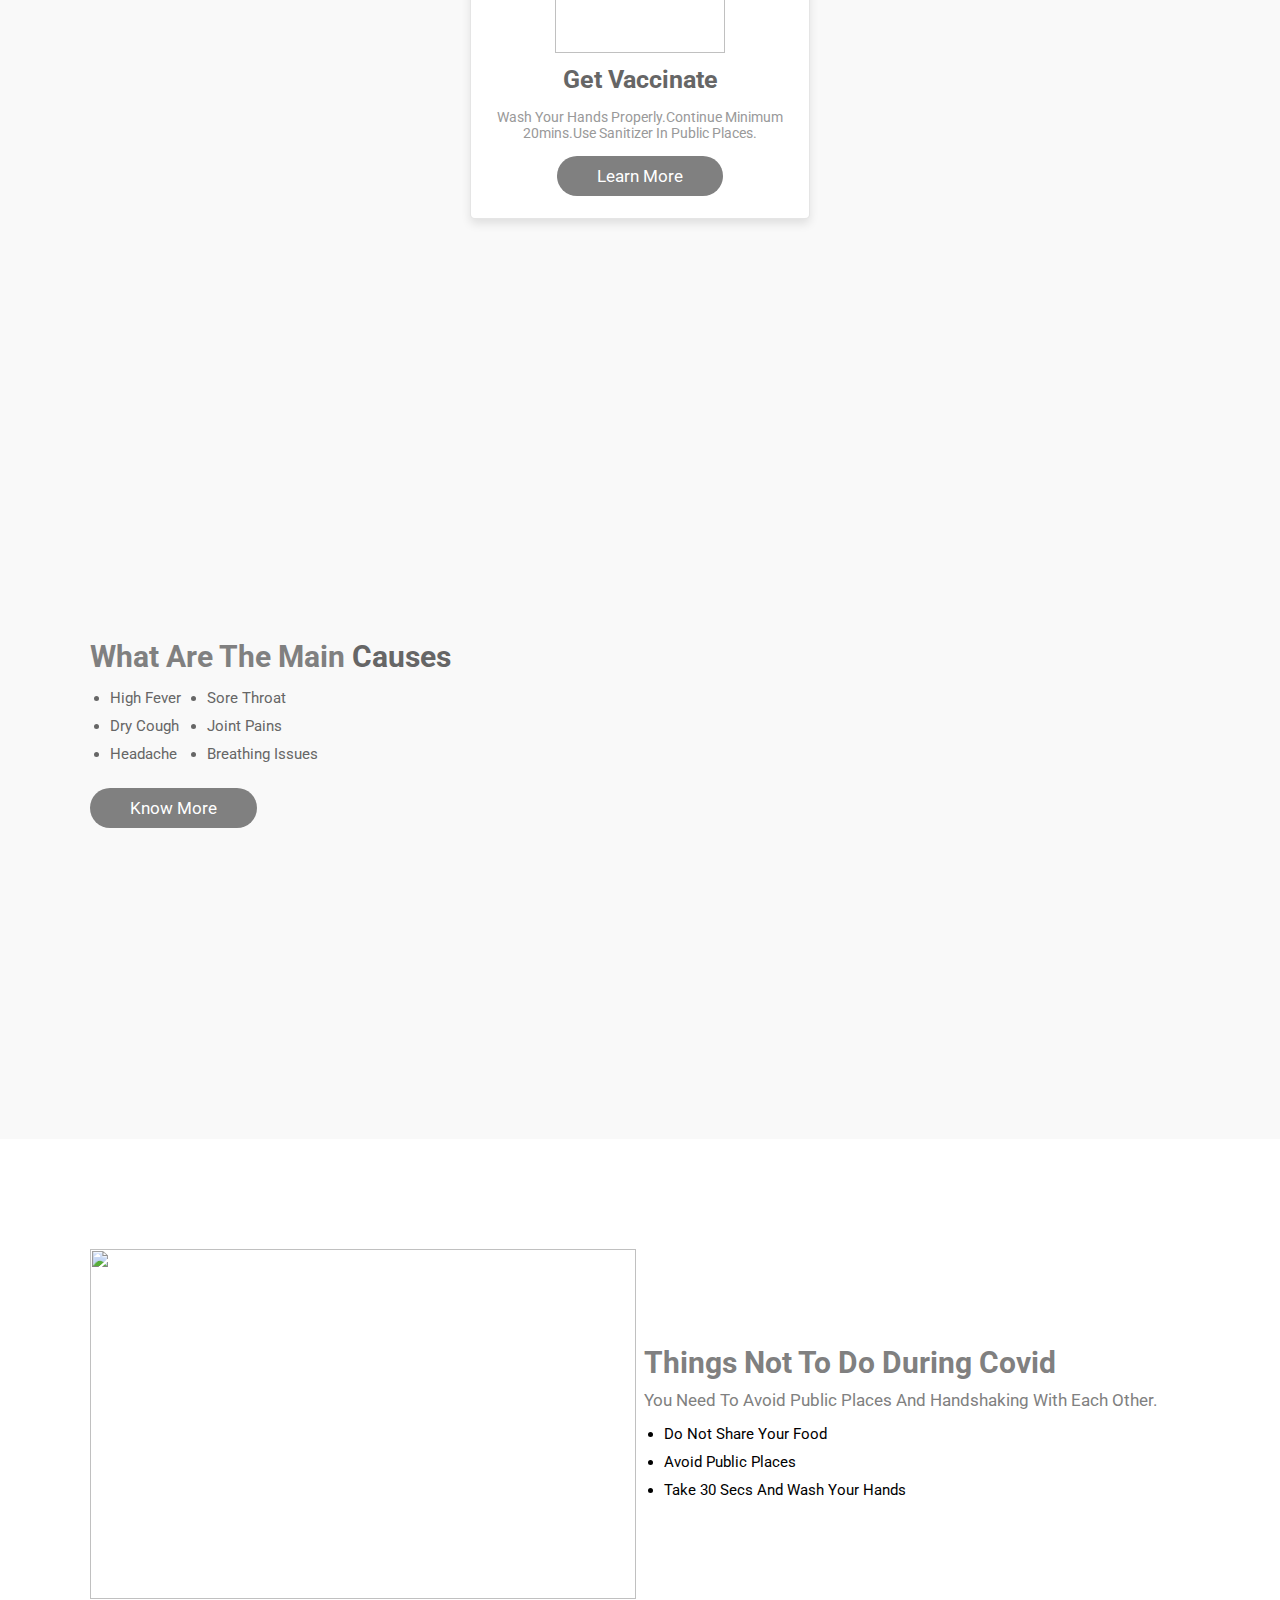
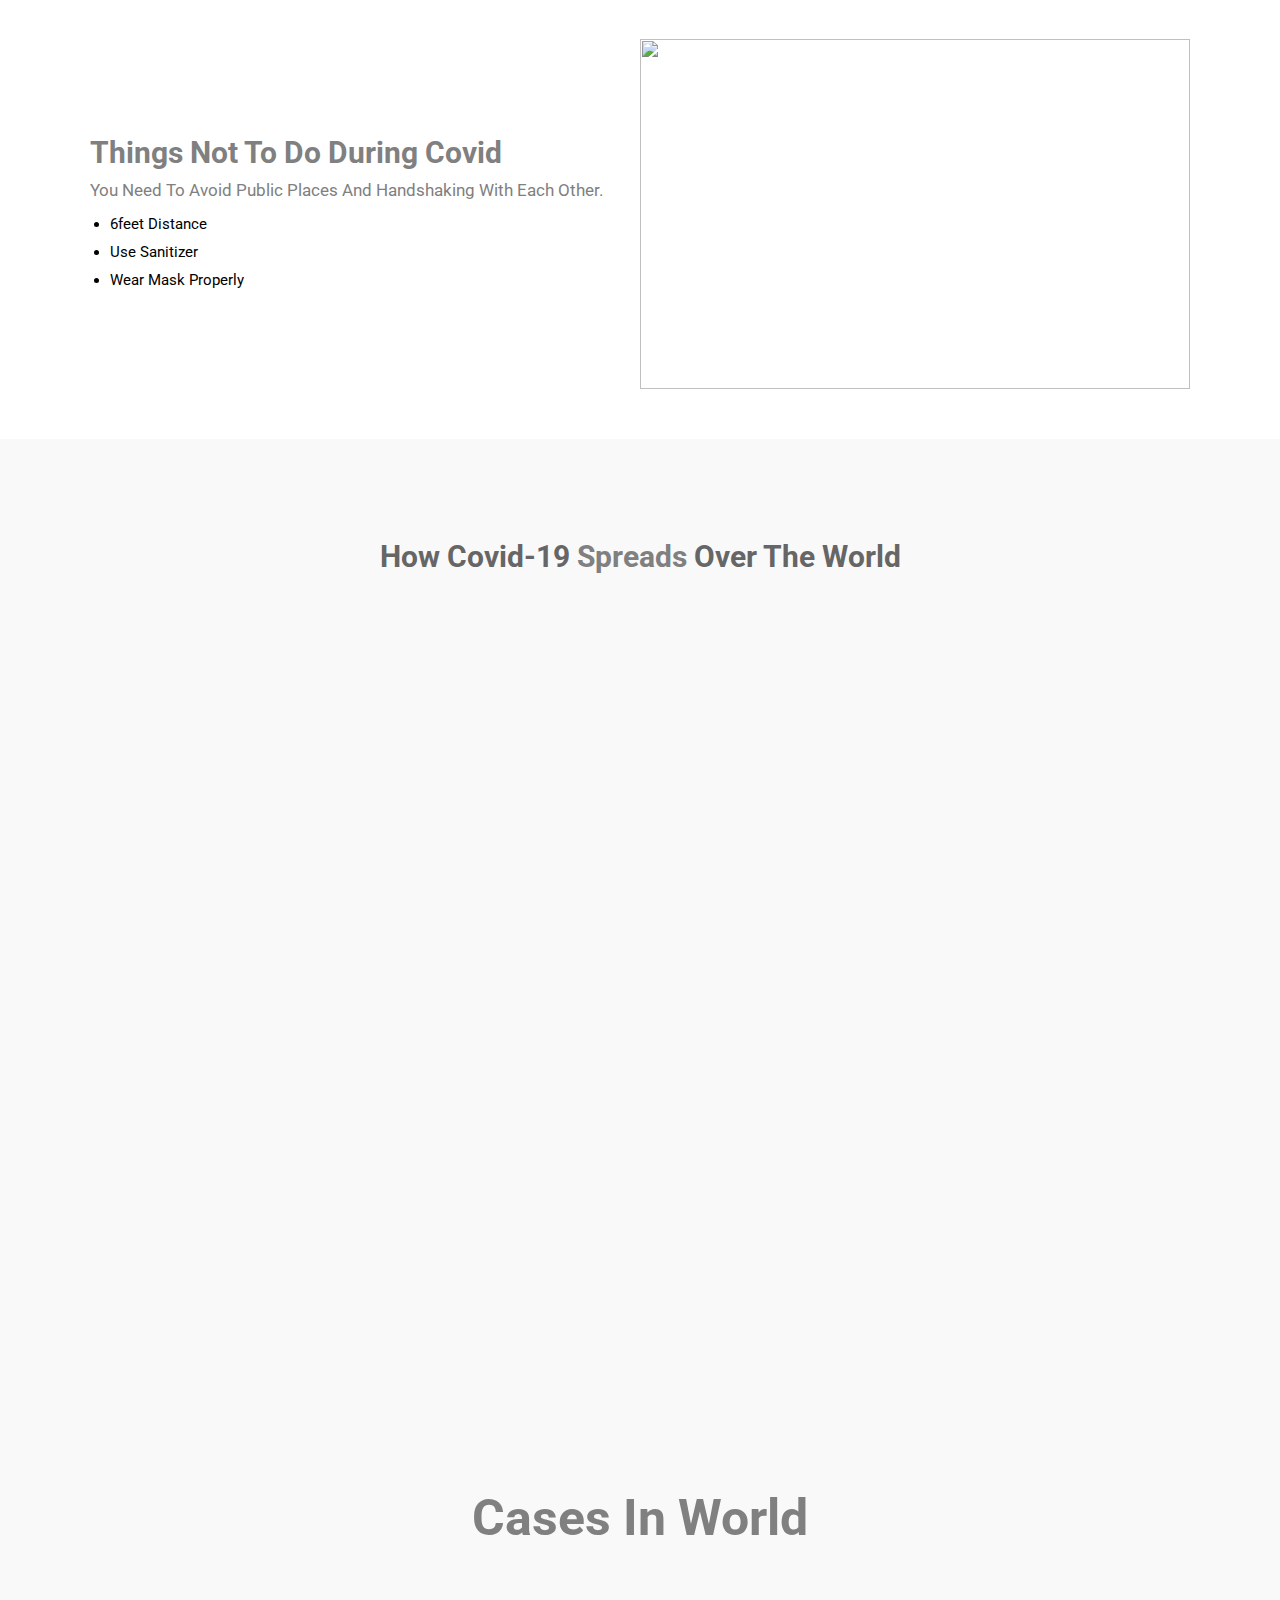
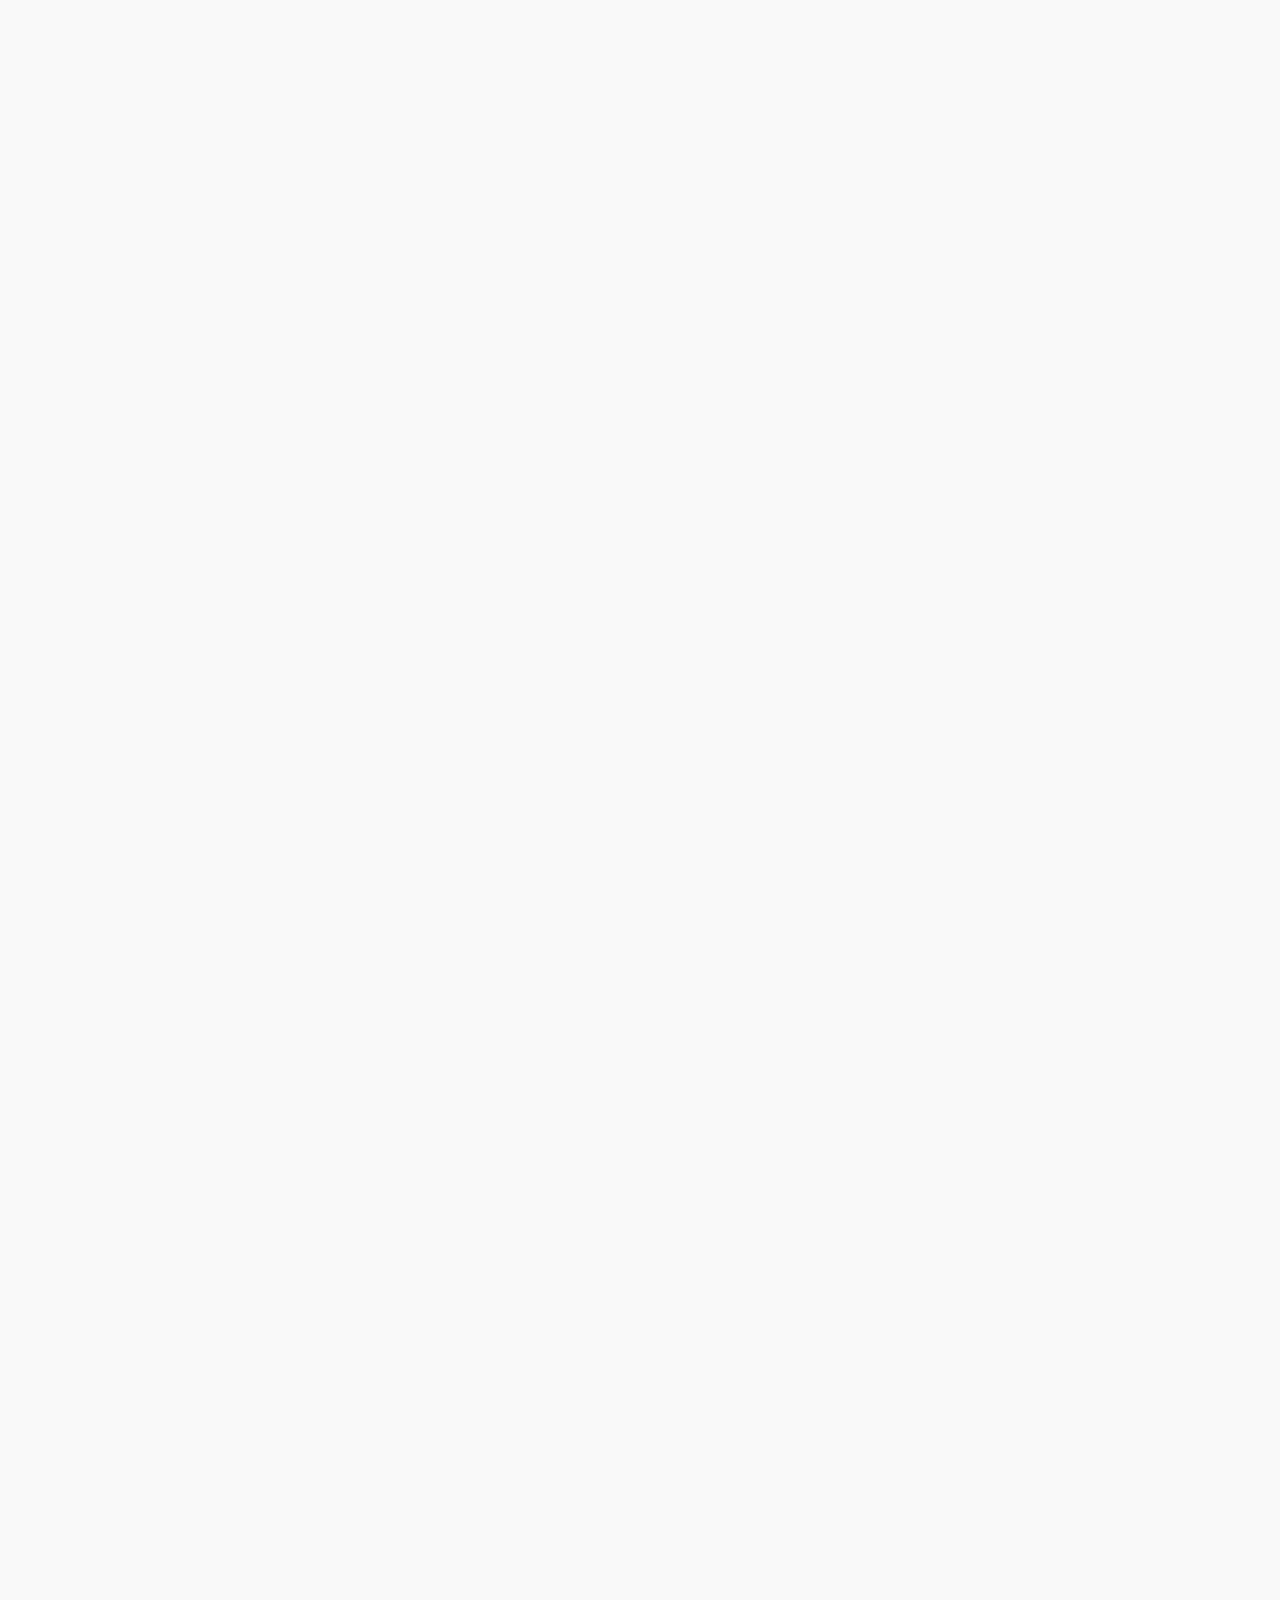
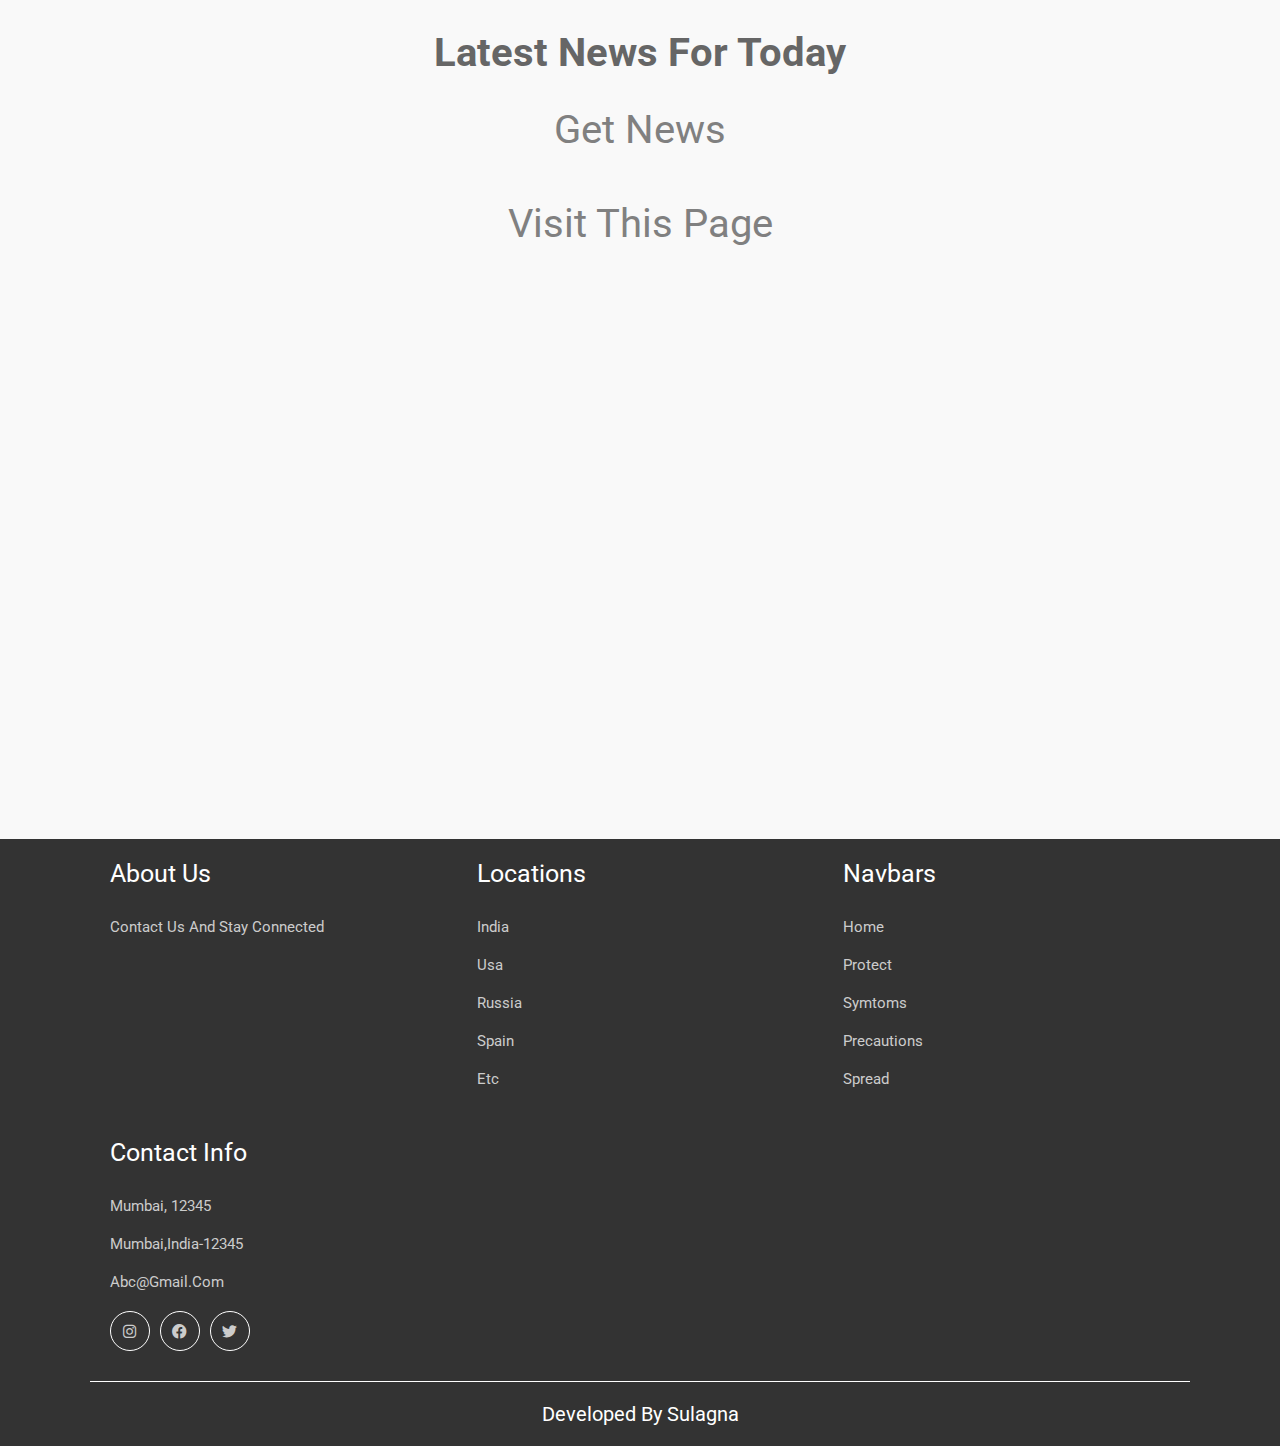
==== commit ec40b0c8: "Add this file" ====
--- a/index.html
+++ b/index.html
@@ -20,7 +20,7 @@
             <ul>
                 <li><a href="#home">Home</a></li>
                 <li><a href="protect.html">Protection</a></li>
-                <li><a href="#symtoms">Symtoms</a></li>
+                <li><a href="#symptoms">Symtoms</a></li>
                 <li><a href="#precautions">Precautions</a></li>  
                 <li><a href="#spread">Spread News</a></li>
             </ul>
@@ -29,7 +29,7 @@
     <!---------------------------------------------------->
     <section class="home" id="home">
         <div class="content">
-            <h3>Covid19-Website</h3>
+            <h3>Covid-Website</h3>
             <form>
                 <a href="#" class="btn">Details</a>
             <script src="https://checkout.razorpay.com/v1/payment-button.js" data-payment_button_id="pl_HY0Be66cRO00vH" async> </script>
@@ -42,24 +42,24 @@
     </section>
     <!------------------------------------------------------>
     <section class="protect" id="protect">
-        <h1 class="heading">Take steps to <span> Protect </span> yourself and your dear ones! </h1>
+        <h1 class="heading">Take steps to <span> Protect </span> yourself</h1>
         <div class="box-container">
             <div class="box">
                 <img src="Images/hands.png" alt="">
-                <h3>Wash Hands.</h3>
-                <p>Wash your hands properly.Continue for minimum 20secs.Use sanitizer in public places.</p>
+                <h3>Wash Hands</h3>
+                <p>Wash your hands properly.Continue minimum 20mins.Use sanitizer in public places.</p>
                 <a href="#" class="btn">Learn More</a>
             </div>
               <div class="box">
                 <img src="Images/mask.png" alt="">
                 <h3>Wear Mask</h3>
-                <p>Do not forget to wear mask in public places to avoid virus.</p>
+                <p>Wash your hands properly.Continue minimum 20mins.Use sanitizer in public places.</p>
                 <a href="#" class="btn">Learn More</a>
             </div>
               <div class="box">
                 <img src="Images/vaccination.png" alt="">
-                <h3>Get Vaccinated</h3>
-                <p>Get yourself vaccinated to avoid any kind of mishappening.</p>
+                <h3>Get Vaccinate</h3>
+                <p>Wash your hands properly.Continue minimum 20mins.Use sanitizer in public places.</p>
                 <a href="#" class="btn">Learn More</a>
             </div>
         </div>
@@ -67,7 +67,7 @@
 <!---------------------------------------------------------------------------->
     <section class="symtoms" id="symtoms">
         <div class="content">
-            <h1 class="heading"><span>What are the main</span> Symptoms </h1>
+            <h1 class="heading"><span>What are the main</span> Causes </h1>
             <ul>
                 <div class="symtoms1">
                     <li>High Fever</li>
@@ -93,7 +93,7 @@
                 <img src="Images/precuations.png" alt="">
             </div>&nbsp;&nbsp;&nbsp;&nbsp;
             <div class="content">
-                <h1 class="heading">Things <span>NOT to do </span> during covid</h1>
+                <h1 class="heading">Things <span>not to do </span> during covid</h1>
                 <p>You need to avoid public places and handshaking with each other.</p>
                 <ul>
                     <li>Do not share your food</li>
@@ -104,7 +104,7 @@
         </div>
         <div class="row">
             <div class="content">
-                <h1 class="heading"><span>Things to do </span> during covid</h1>
+                <h1 class="heading"><span>Things not to do </span> during covid</h1>
                 <p>You need to avoid public places and handshaking with each other.</p>
                 <ul>
                     <li>6feet distance</li>
@@ -125,7 +125,7 @@
     </section>
     <!----------------------------------------------------------------------------->
     <section class="graph" id="graph">
-        <h1>Cases across the globe</h1>
+        <h1>Cases In World</h1>
         <div class="graphcases">
             <canvas id="myChart" width="700" height="400"></canvas>
             <script>
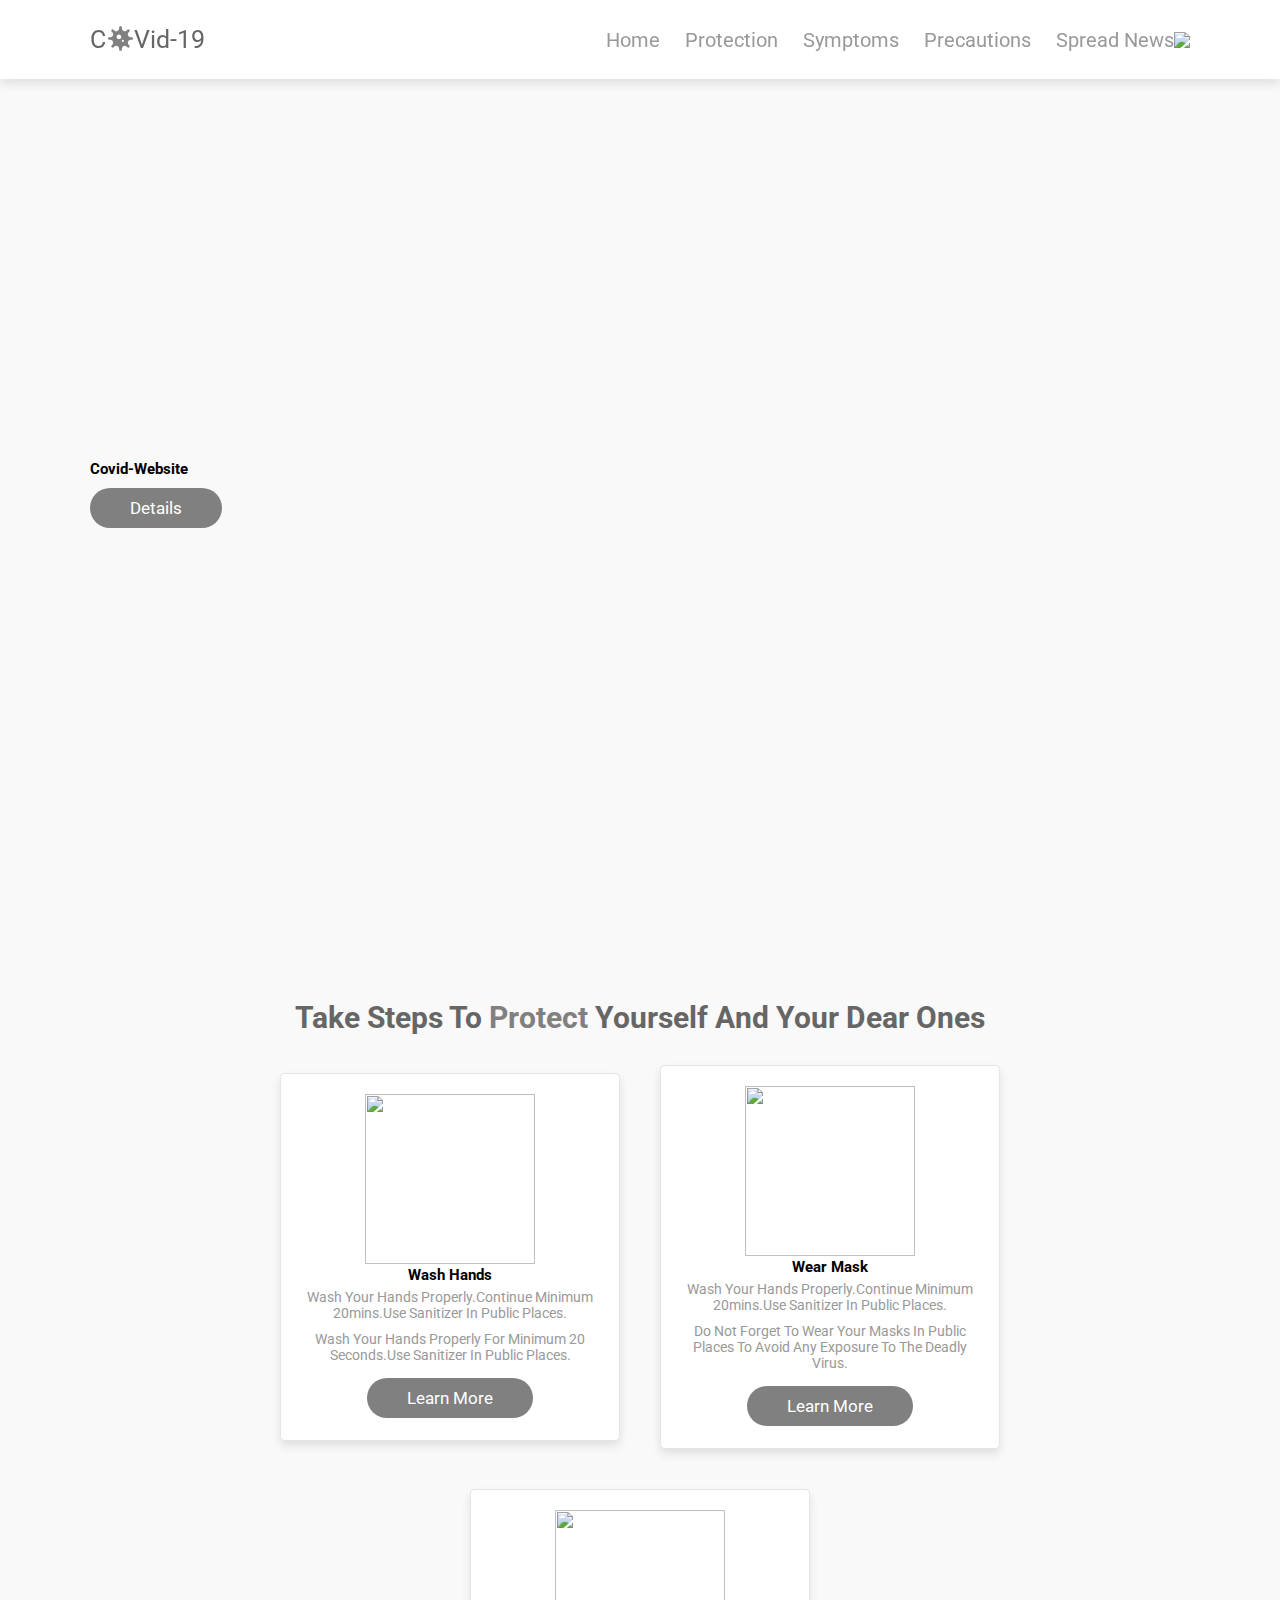
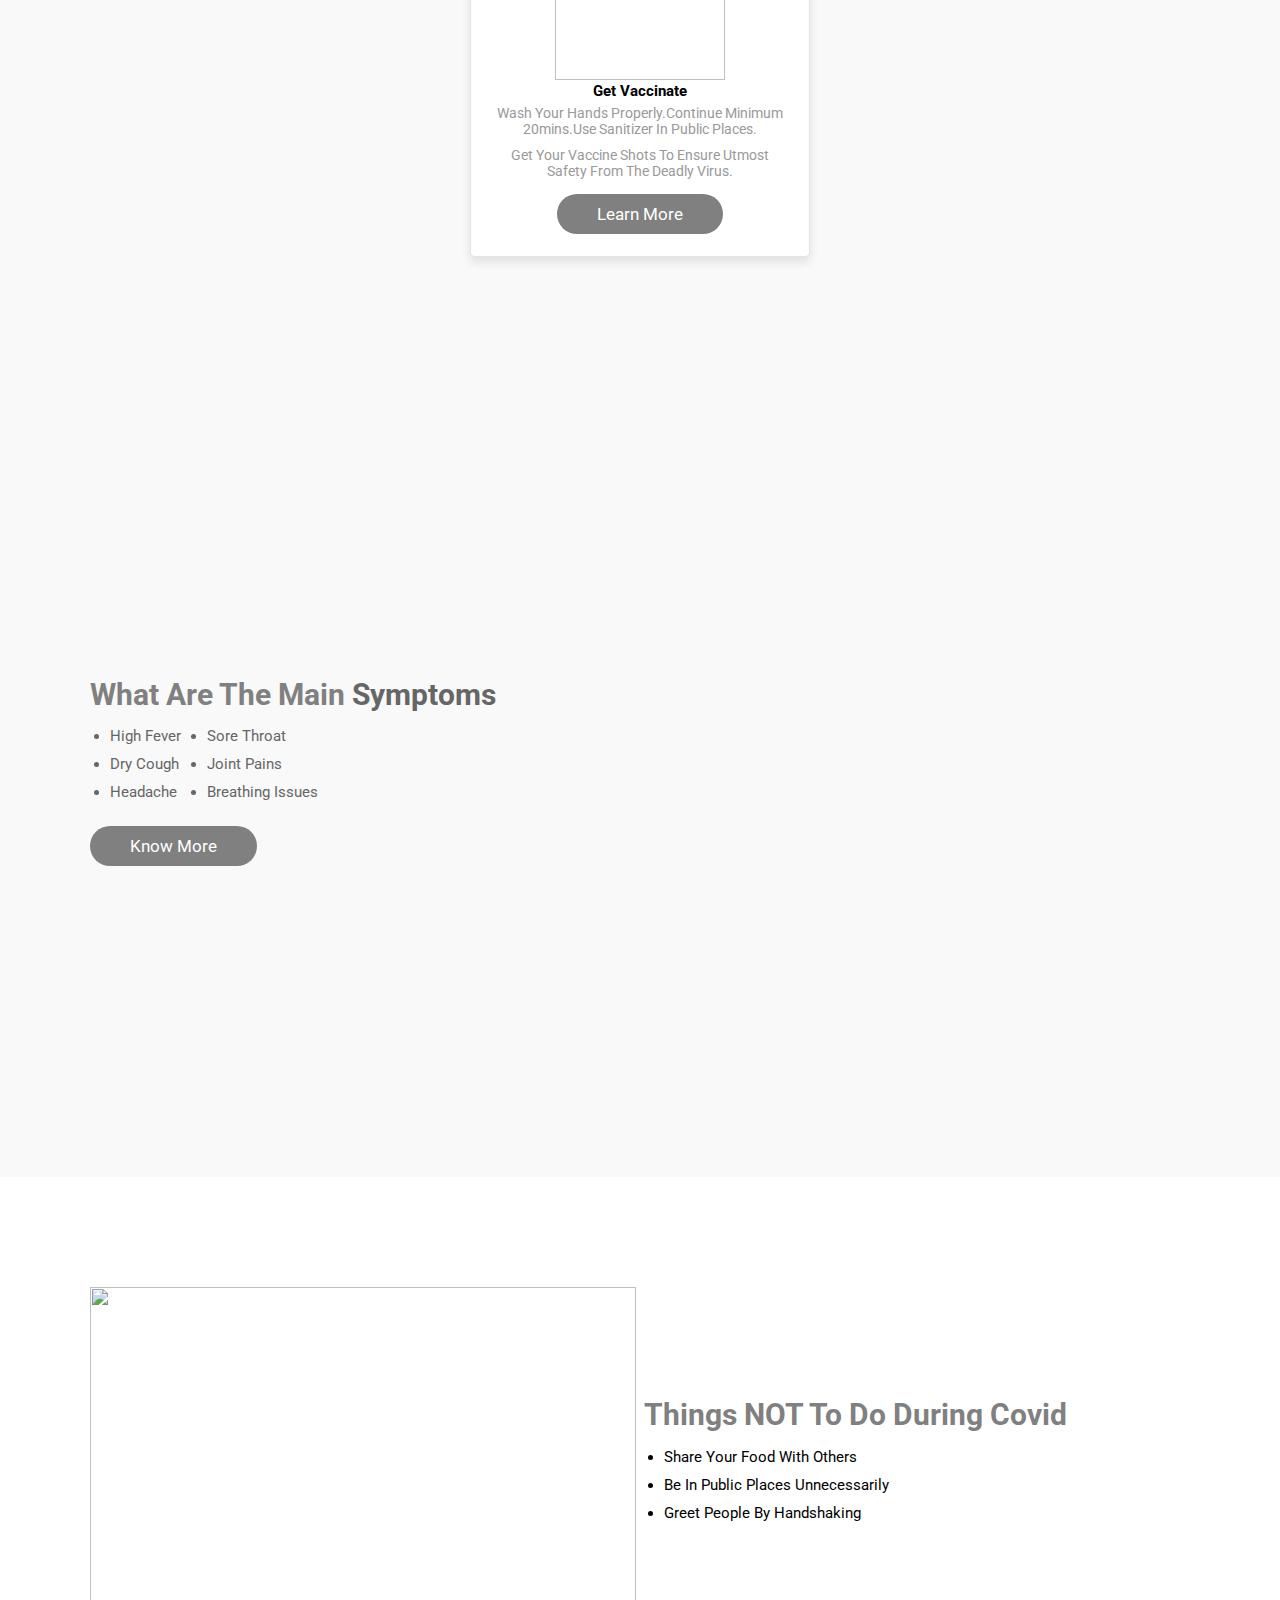
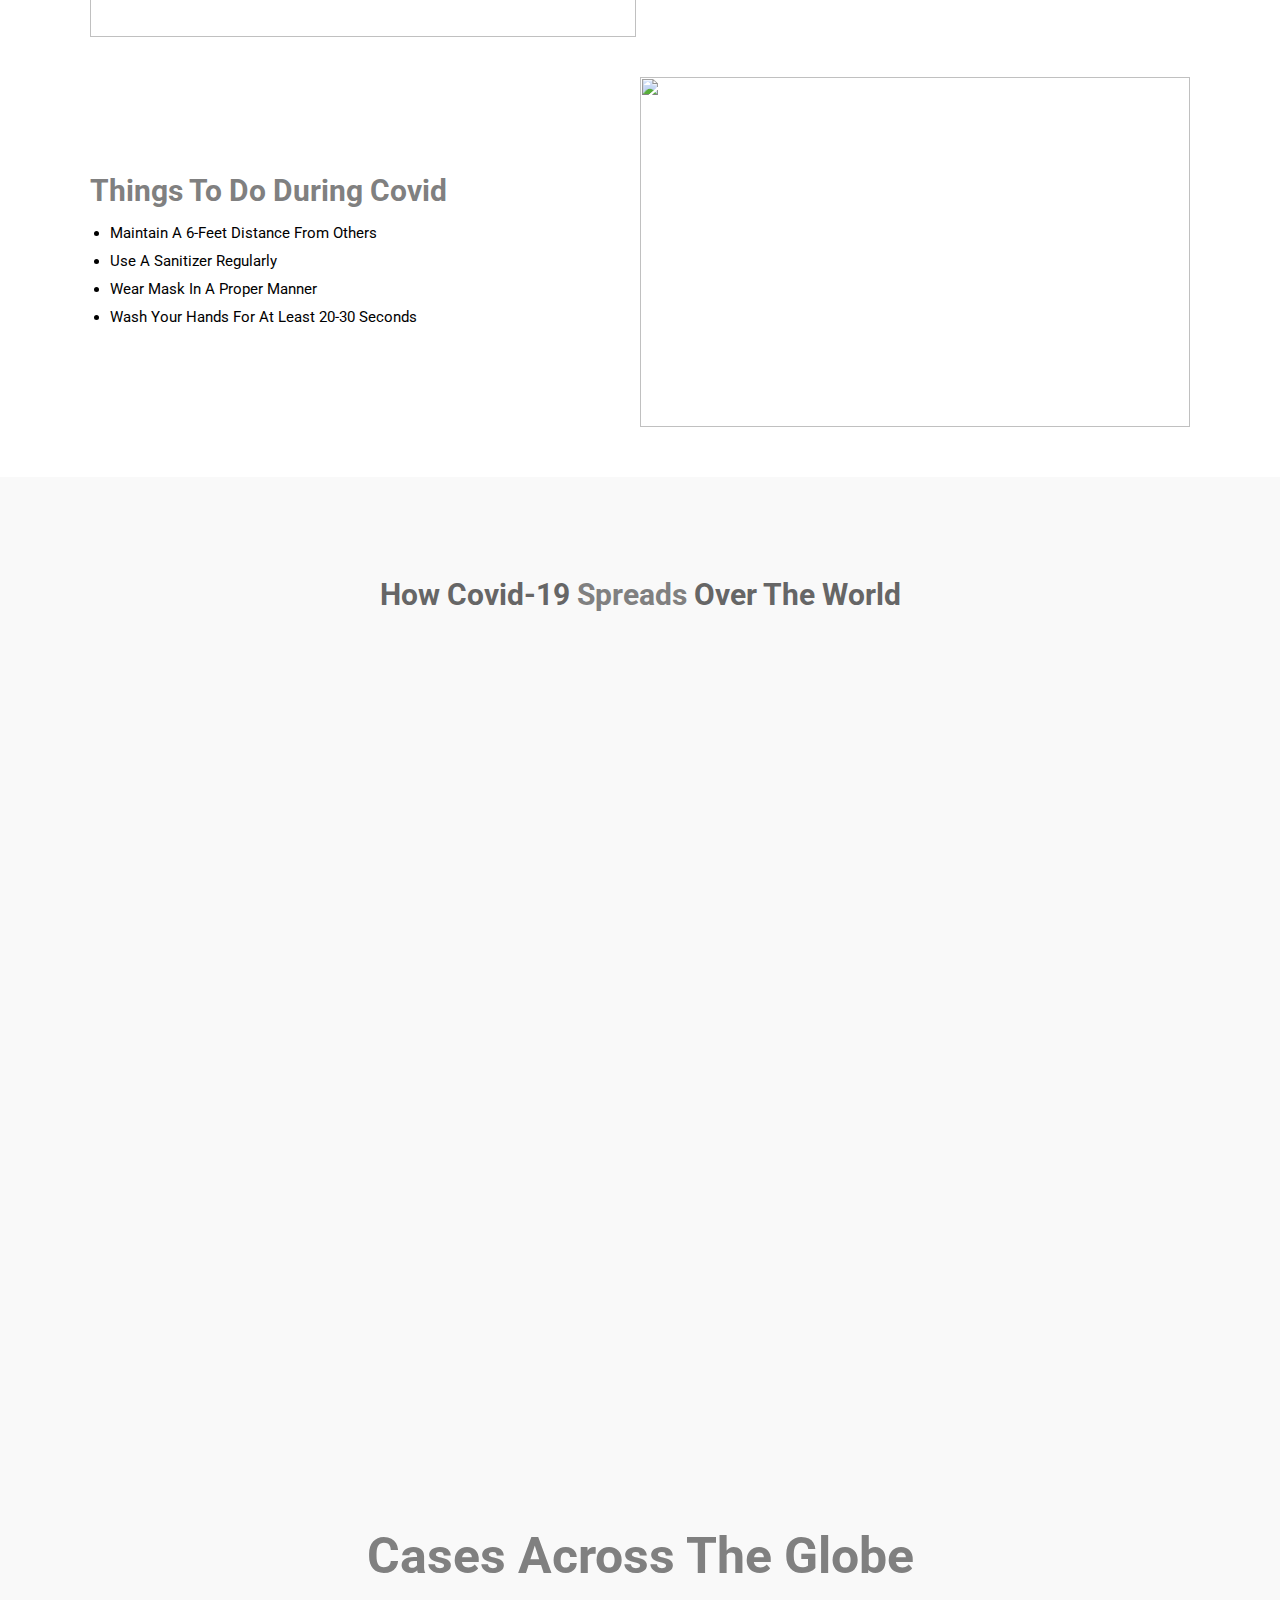
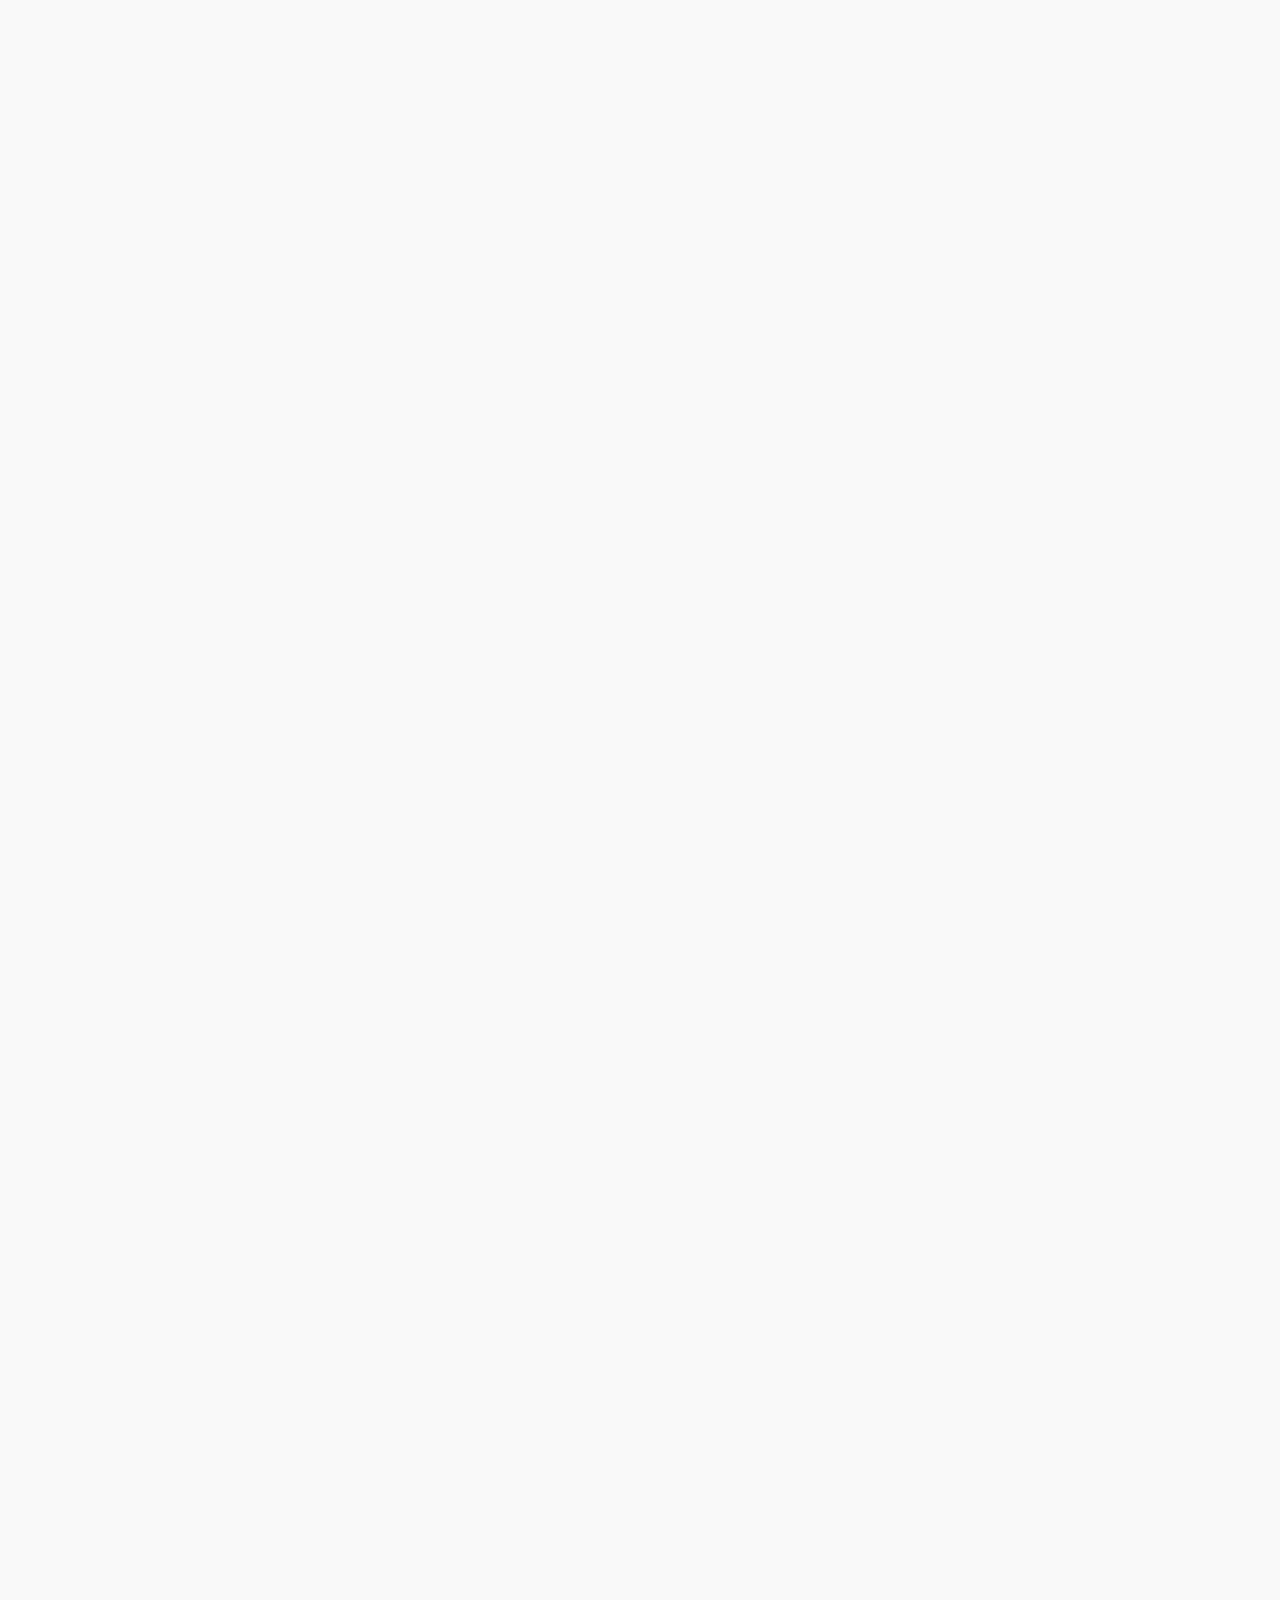
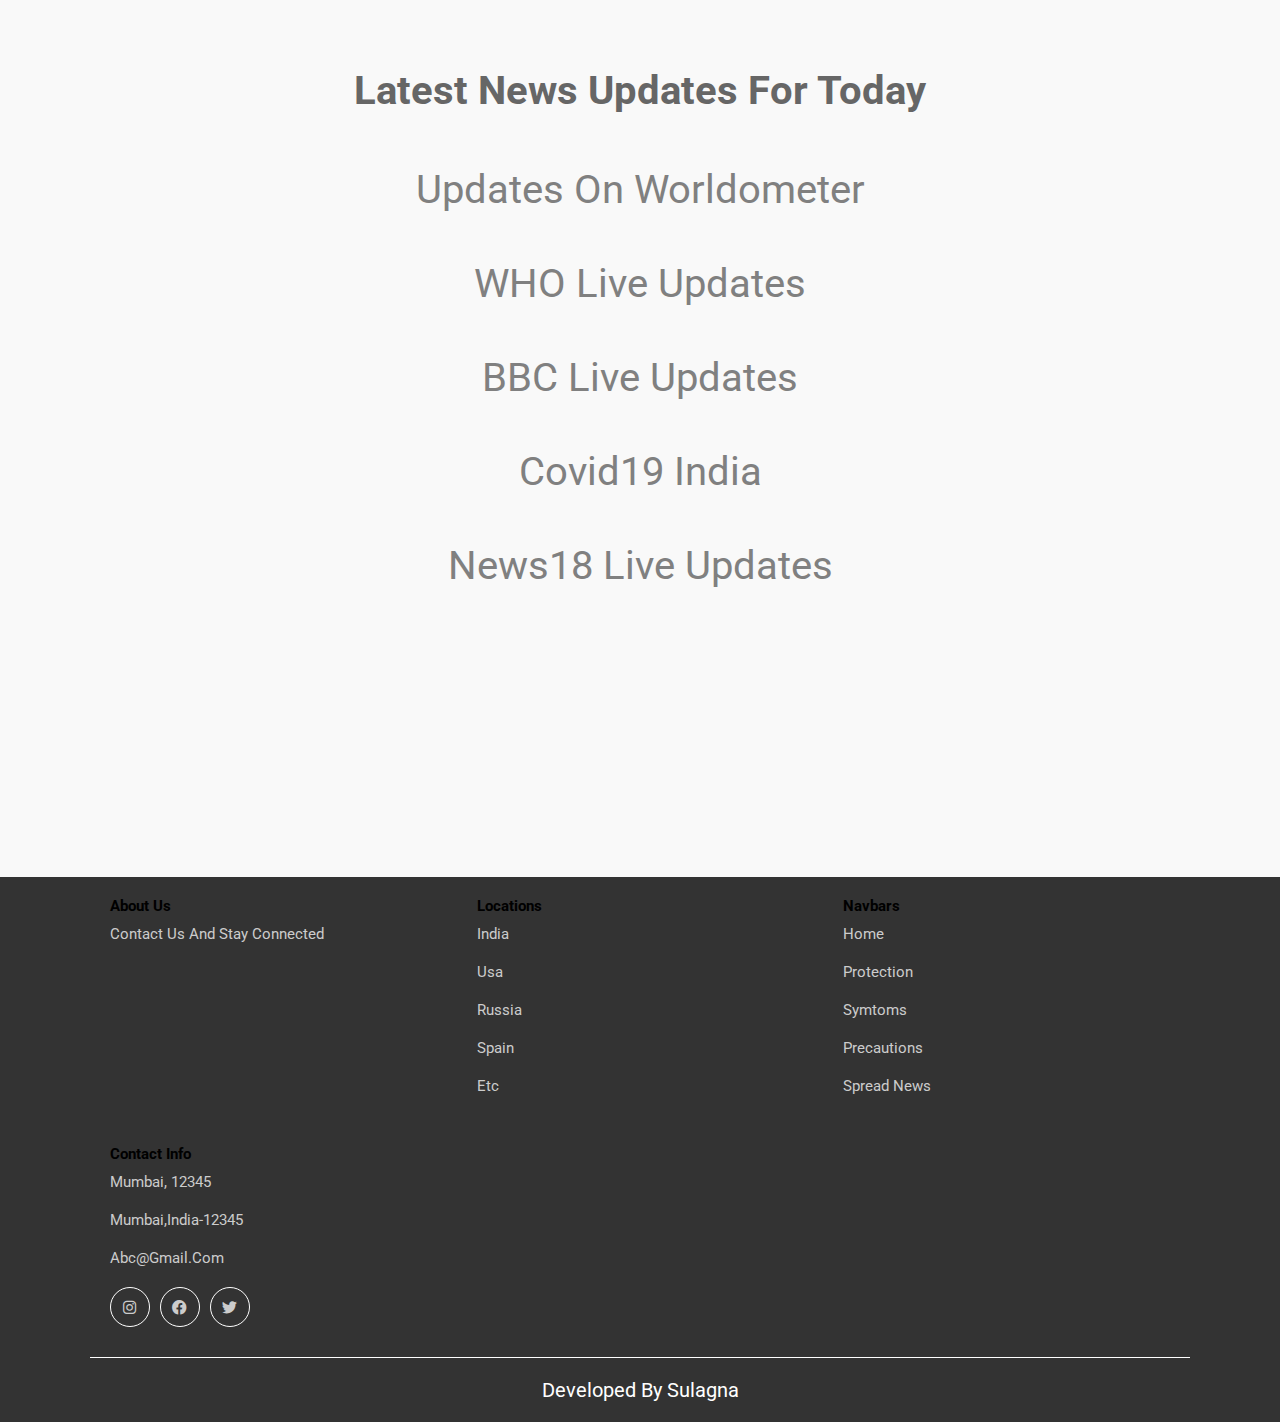
==== commit 88bf0df9: "Merge pull request #33 from shreyan-haldankar/main" ====
--- a/index.html
+++ b/index.html
@@ -4,7 +4,7 @@
         <meta name="viewport" content="width-device=width,initial-scale=1.0">
         <meta charset="utf-8">
         <link rel="stylesheet" href="style.css">
-        <title>Covid Tracker Website</title>
+        <title>Covid-19 Tracker Website</title>
         <link rel= "stylesheet" href="https://cdn.jsdelivr.net/npm/@fortawesome/fontawesome-free@5.15.3/css/fontawesome.min.css">
         <script src="https://cdn.jsdelivr.net/npm/chart.js"></script>
         <link rel="stylesheet" href="https://cdnjs.cloudflare.com/ajax/libs/font-awesome/6.0.0-beta2/css/all.min.css">
@@ -20,16 +20,17 @@
             <ul>
                 <li><a href="#home">Home</a></li>
                 <li><a href="protect.html">Protection</a></li>
-                <li><a href="#symptoms">Symtoms</a></li>
+                <li><a href="#symtoms">Symptoms</a></li>
                 <li><a href="#precautions">Precautions</a></li>  
                 <li><a href="#spread">Spread News</a></li>
+                <img src="Images/moon.svg" id="icon">
             </ul>
         </nav>
     </header>
     <!---------------------------------------------------->
     <section class="home" id="home">
         <div class="content">
-            <h3>Covid-Website</h3>
+            <h2>Covid-Website</h2>
             <form>
                 <a href="#" class="btn">Details</a>
             <script src="https://checkout.razorpay.com/v1/payment-button.js" data-payment_button_id="pl_HY0Be66cRO00vH" async> </script>
@@ -37,29 +38,32 @@
         </div>
         </div>
         <div class="image">
-            <img src="Images/background.png" alt="">
+            <img src="Images/background.svg" alt="">
         </div>
     </section>
     <!------------------------------------------------------>
     <section class="protect" id="protect">
-        <h1 class="heading">Take steps to <span> Protect </span> yourself</h1>
+        <h1 class="heading">Take steps to <span> Protect </span> yourself and your dear ones</h1>
         <div class="box-container">
             <div class="box">
                 <img src="Images/hands.png" alt="">
-                <h3>Wash Hands</h3>
+                <h2>Wash Hands</h2>
                 <p>Wash your hands properly.Continue minimum 20mins.Use sanitizer in public places.</p>
+                <p>Wash your hands properly for minimum 20 seconds.Use sanitizer in public places.</p>
                 <a href="#" class="btn">Learn More</a>
             </div>
               <div class="box">
                 <img src="Images/mask.png" alt="">
-                <h3>Wear Mask</h3>
+                <h2>Wear Mask</h2>
                 <p>Wash your hands properly.Continue minimum 20mins.Use sanitizer in public places.</p>
+                <p>Do not forget to wear your masks in public places to avoid any exposure to the deadly virus.</p>
                 <a href="#" class="btn">Learn More</a>
             </div>
               <div class="box">
                 <img src="Images/vaccination.png" alt="">
-                <h3>Get Vaccinate</h3>
+                <h2>Get Vaccinate</h2>
                 <p>Wash your hands properly.Continue minimum 20mins.Use sanitizer in public places.</p>
+                <p>Get your vaccine shots to ensure utmost safety from the deadly virus.</p>
                 <a href="#" class="btn">Learn More</a>
             </div>
         </div>
@@ -67,7 +71,7 @@
 <!---------------------------------------------------------------------------->
     <section class="symtoms" id="symtoms">
         <div class="content">
-            <h1 class="heading"><span>What are the main</span> Causes </h1>
+            <h1 class="heading"><span>What are the main</span> Symptoms </h1>
             <ul>
                 <div class="symtoms1">
                     <li>High Fever</li>
@@ -80,7 +84,7 @@
                     <li>Breathing Issues</li>
                 </div>
             </ul>
-            <a href="#" class="btn">Know More</a>
+            <a href="causes.html" class="btn">Know More</a>
         </div>
         <div class="image">
             <img src="Images/symtoms.png" alt="">
@@ -93,23 +97,24 @@
                 <img src="Images/precuations.png" alt="">
             </div>&nbsp;&nbsp;&nbsp;&nbsp;
             <div class="content">
-                <h1 class="heading">Things <span>not to do </span> during covid</h1>
-                <p>You need to avoid public places and handshaking with each other.</p>
+                <h1 class="heading">Things <span>NOT to do </span> during covid</h1>
+                <br>
                 <ul>
-                    <li>Do not share your food</li>
-                    <li>Avoid Public Places</li>
-                    <li>Take 30 secs and wash your hands</li>
+                    <li>Share your food with others</li>
+                    <li>Be in Public Places unnecessarily</li>
+                    <li>Greet people by handshaking</li>
                 </ul>
             </div>
         </div>
         <div class="row">
             <div class="content">
-                <h1 class="heading"><span>Things not to do </span> during covid</h1>
-                <p>You need to avoid public places and handshaking with each other.</p>
+                <h1 class="heading"><span>Things To do </span> during covid</h1>
+                <br>
                 <ul>
-                    <li>6feet distance</li>
-                    <li>Use sanitizer</li>
-                    <li>Wear Mask Properly</li>
+                    <li>Maintain a 6-feet distance from others</li>
+                    <li>Use a sanitizer regularly</li>
+                    <li>Wear Mask in a proper manner</li>
+                    <li>Wash your hands for at least 20-30 seconds</li>
                 </ul>
             </div>
             <div class="image">
@@ -125,7 +130,7 @@
     </section>
     <!----------------------------------------------------------------------------->
     <section class="graph" id="graph">
-        <h1>Cases In World</h1>
+        <h1>Cases across the globe</h1>
         <div class="graphcases">
             <canvas id="myChart" width="700" height="400"></canvas>
             <script>
@@ -174,12 +179,20 @@
     </section>
     <!------------------------------------------------------------------------------>
      <section class="news" id="news">
-        <h1 class="heading">Latest News For Today</h1>
+        <h1 class="heading">Latest News Updates For Today</h1>
+        <br></br>
         <div class="livenews">
-            <a href="https://www.worldometers.info/coronavirus/country/india/">Get News</a>
+            <a href="https://www.worldometers.info/coronavirus/country/india/">Updates On Worldometer</a>
             <br/><br/>
             <div class="livenews1">
-            <a href="https://www.who.int/">Visit This Page </a>
+            <a href="https://www.who.int/">WHO Live Updates </a>
+            <br></br>
+            <a href="https://www.bbc.com/news/coronavirus">BBC Live Updates </a>
+            <br></br>
+            <a href="https://www.covid19india.org/"> Covid19 India </a>
+            <br></br>
+            <a href="https://www.news18.com/coronavirus-latest-news/"> News18 Live Updates </a>
+            <br></br>
             </div>
         </div>
     </section>
@@ -187,11 +200,11 @@
     <section class="footer">
         <div class="box-container">
             <div class="box">
-                <h3>About Us</h3>
+                <h2>About Us</h2>
                 <p>Contact Us and stay connected</p>
             </div>
             <div class="box">
-                <h3>Locations</h3>
+                <h2>Locations</h2>
                 <a href="#">India</a>
                 <a href="#">Usa</a>
                 <a href="#">Russia</a>
@@ -199,36 +212,49 @@
                 <a href="#">Etc</a>
             </div>
             <div class="box">
-                <h3>Navbars</h3>
-                <a href="#">Home</a>
-                <a href="#">Protect</a>
-                <a href="#">Symtoms</a>
-                <a href="#">Precautions</a>
-                <a href="#">Spread</a>
-            </div>
-            <div class="box">
-                <h3>Contact Info</h3>
+                <h2>Navbars</h2>
+                <a href="#home">Home</a>
+                <a href="protect.html">Protection</a>
+                <a href="#symtoms">Symtoms</a>
+                <a href="#precautions">Precautions</a>
+                <a href="#spread">Spread News</a>
+            </div>
+            <div class="box">
+                <h2>Contact Info</h2>
                 <p>mumbai, 12345</p>
                 <p>mumbai,India-12345</p>
                 <p>abc@gmail.com</p>
                 <div class="share">
-                    <a href="#"><i class="fab fa-instagram"></i></a>
-                    <a href="#" ><i class="fab fa-facebook"></i></a>
-                    <a href="#"><i class="fab fa-twitter"></i></a>
+                    <a href="#" aria-label="instagram-profile-link"><i class="fab fa-instagram"></i></a>
+                    <a href="#" aria-label="facebook-profile-link"><i class="fab fa-facebook"></i></a>
+                    <a href="#" aria-label="twitter-profile-link"><i class="fab fa-twitter"></i></a>
                 </div>
             </div>
         </div>
         <h1 class="credit"><a href="#">Developed By Sulagna</a></h1>
     </section>
     <!---------------------------------->
-    <a href = "#home" class="scroll-top">
+    <a href = "#home" class="scroll-top" aria-label="scroll-top-icon">
         <i class="fas fa-arrow-up"></i>
     </a>
     <!------------------------------------------------------------------------------>
+    <script>
+        var icon = document.getElementById("icon");
+
+        icon.onclick = function(){
+            document.body.classList.toggle("dark-theme");
+            if(document.body.classList.contains("dark-theme")){
+                icon.src = "Images/sun.svg";
+            }else{
+                icon.src = "Images/moon.svg";
+            }
+        }
+    </script>
     <script src="https://cdnjs.cloudflare.com/ajax/libs/jquery/3.6.0/jquery.min.js"></script>
     <script src="index.js"></script>
+    
     <!-------------------------------------------------------------------->
-</body>
+    </body>
 </html>
 
 
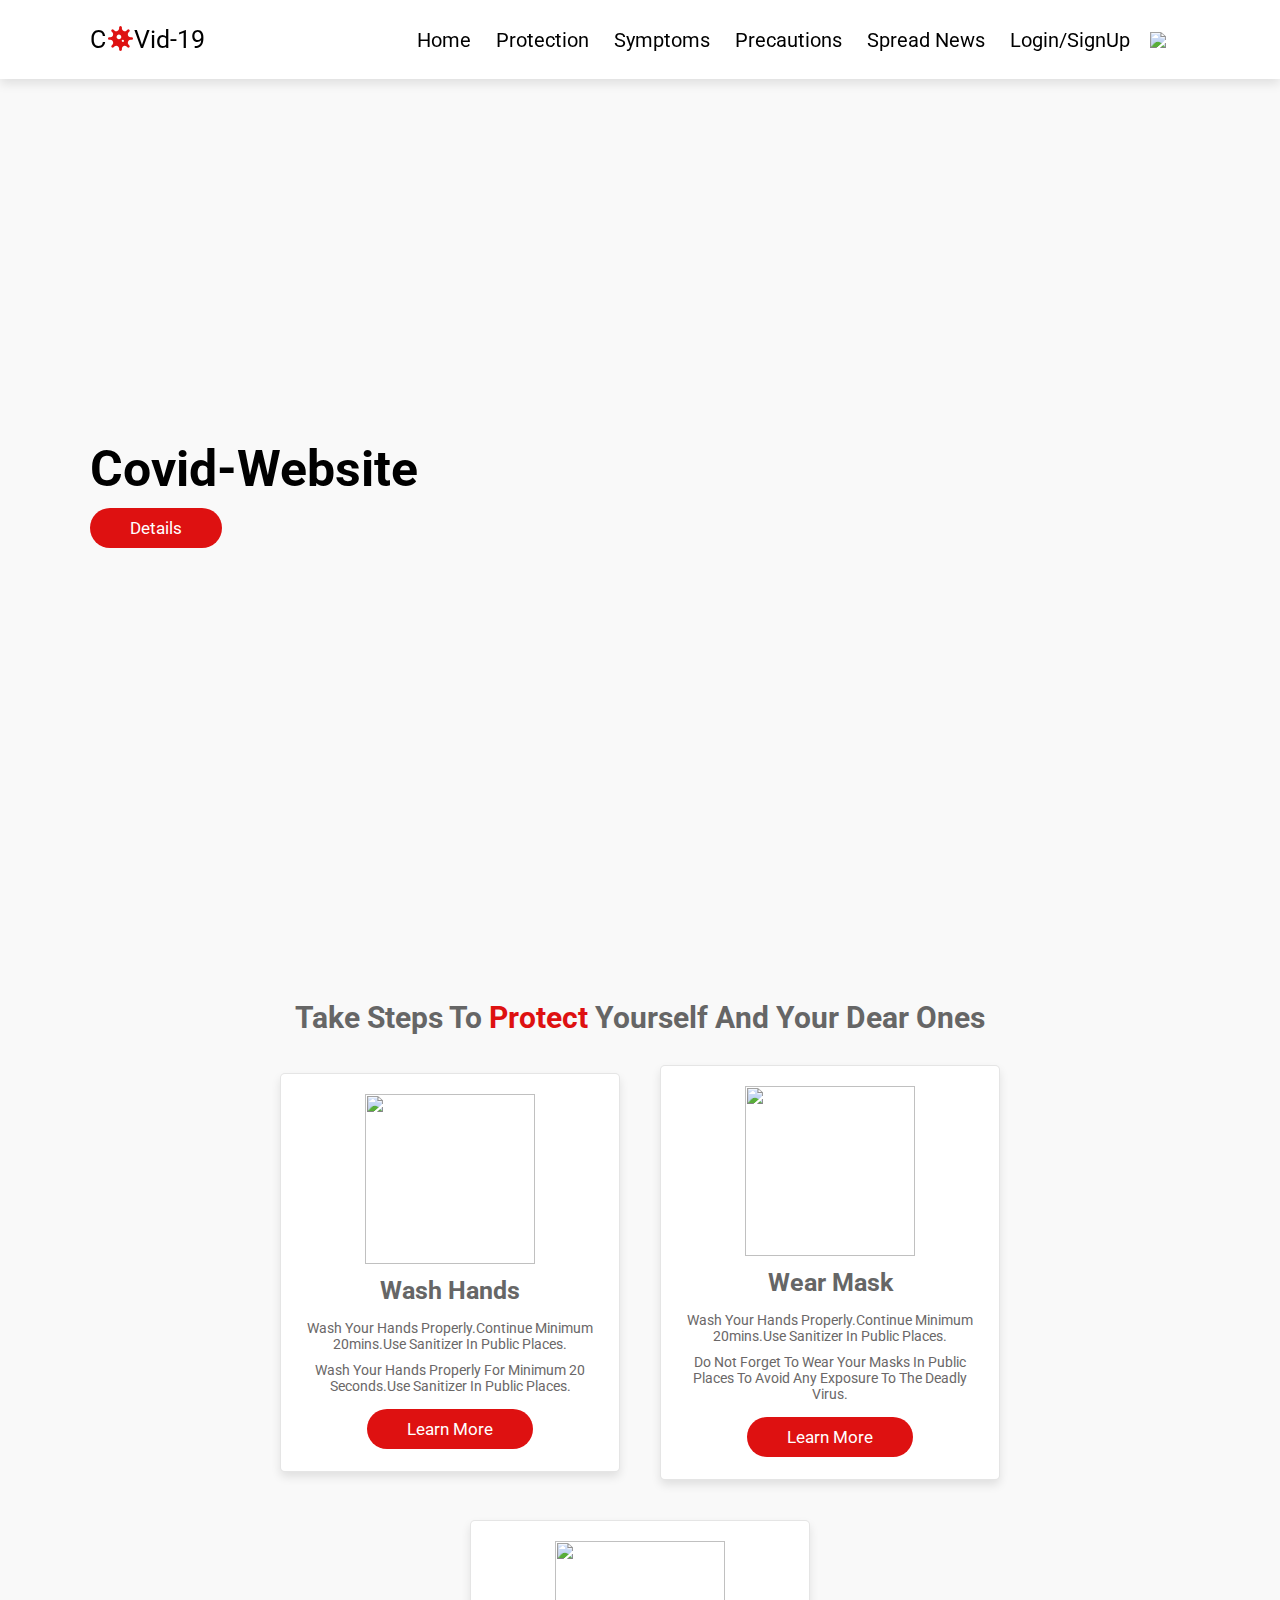
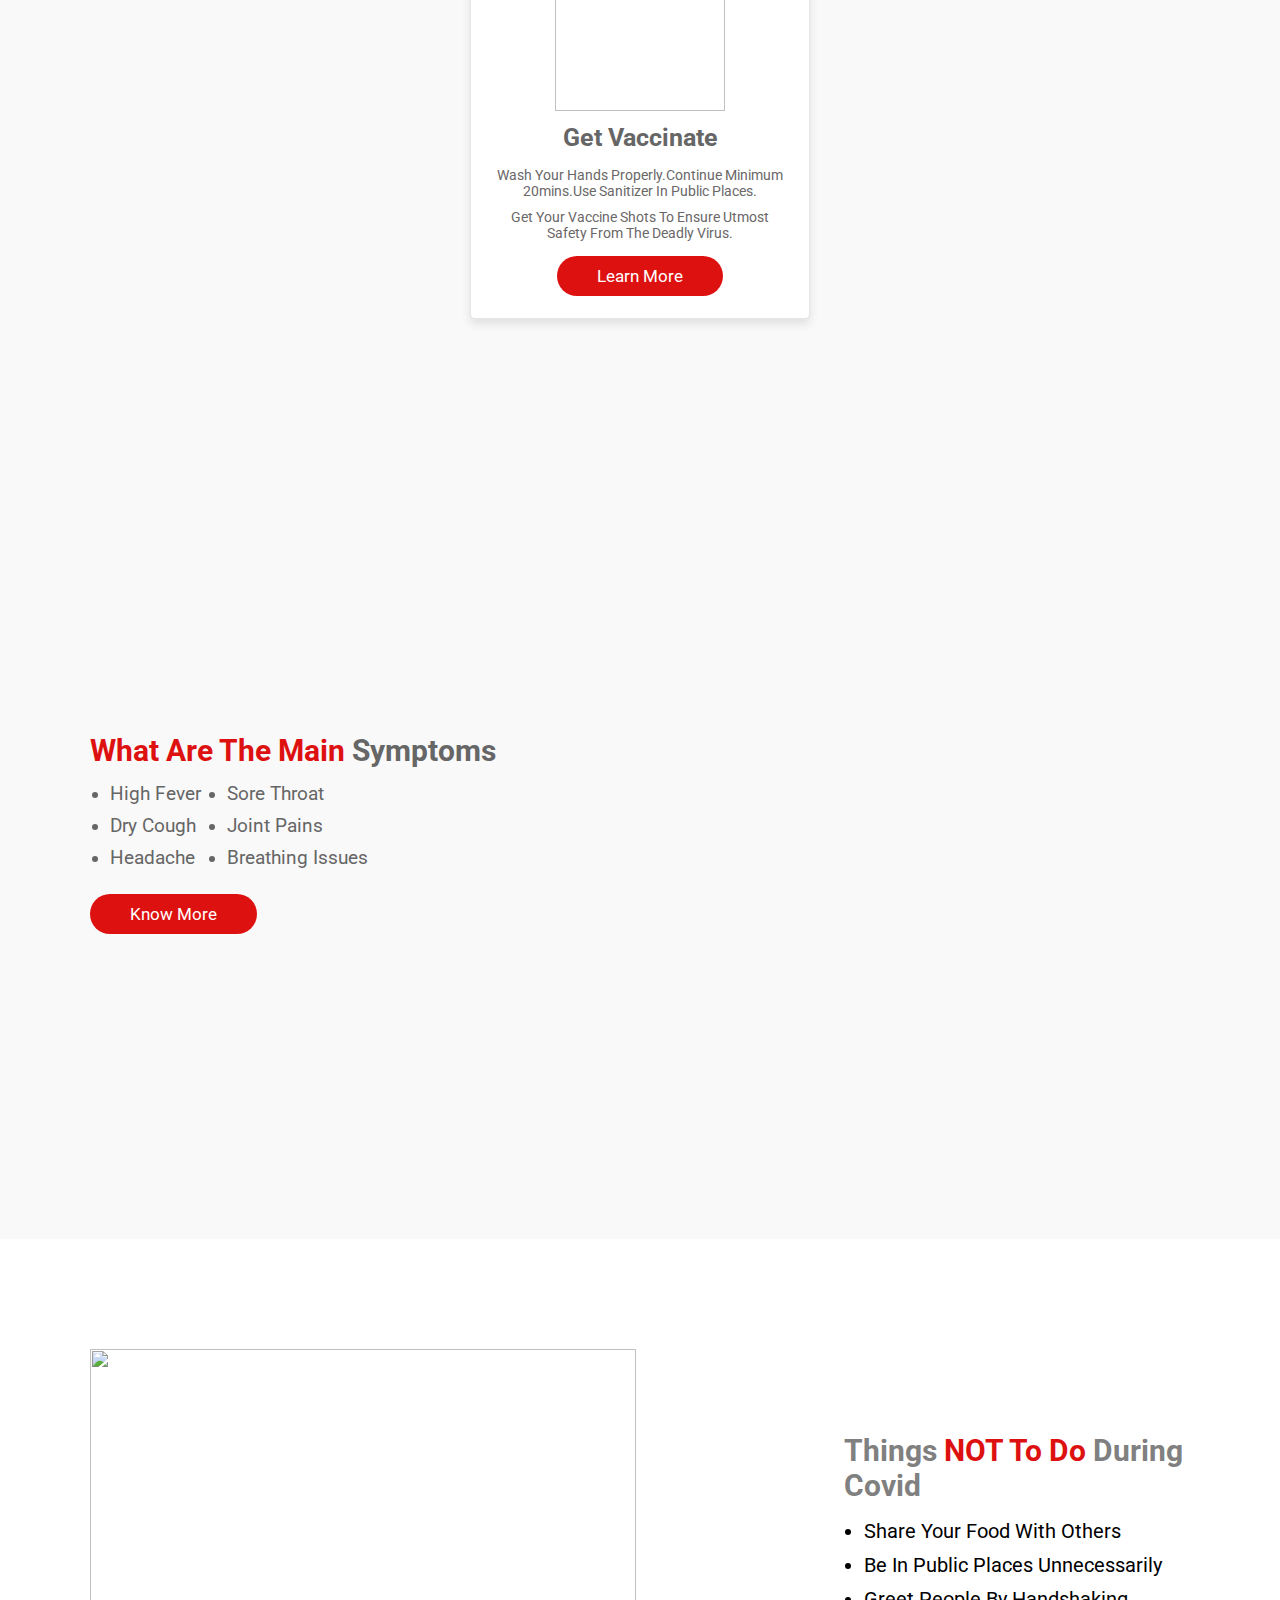
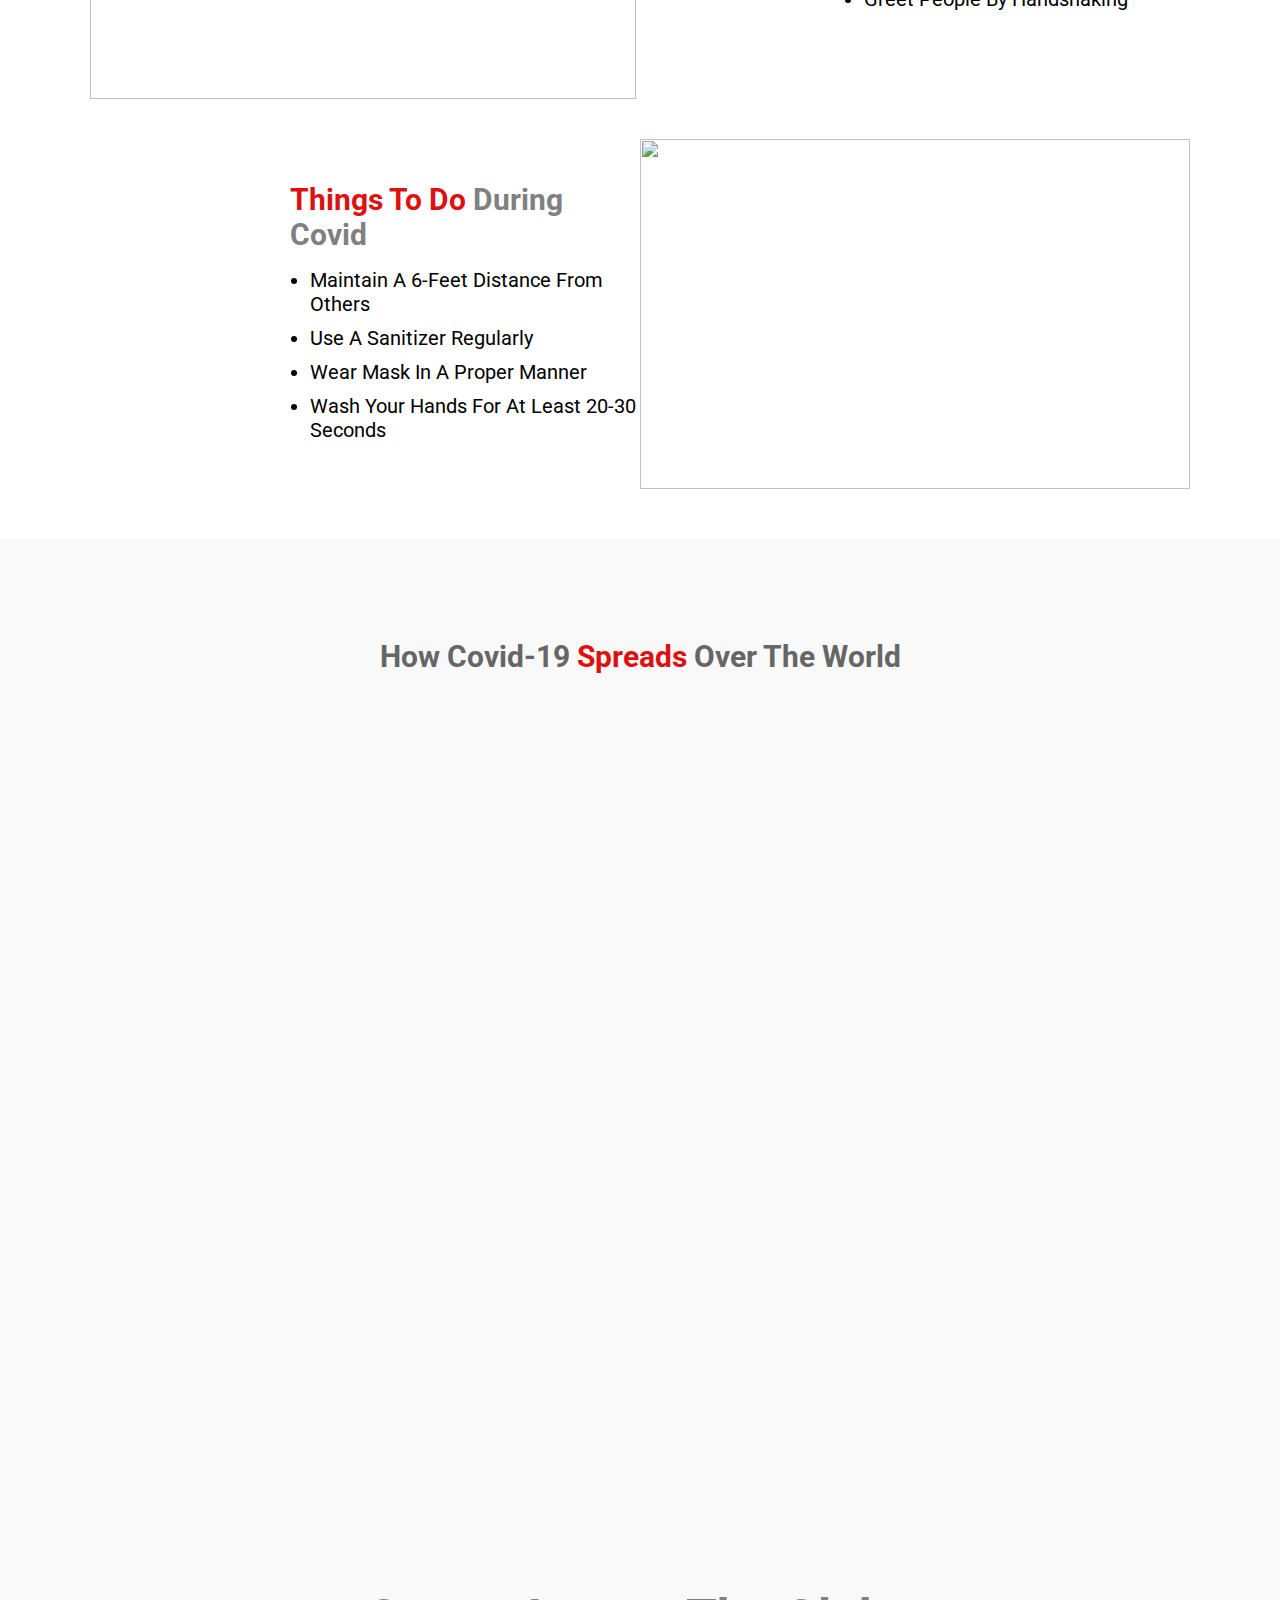
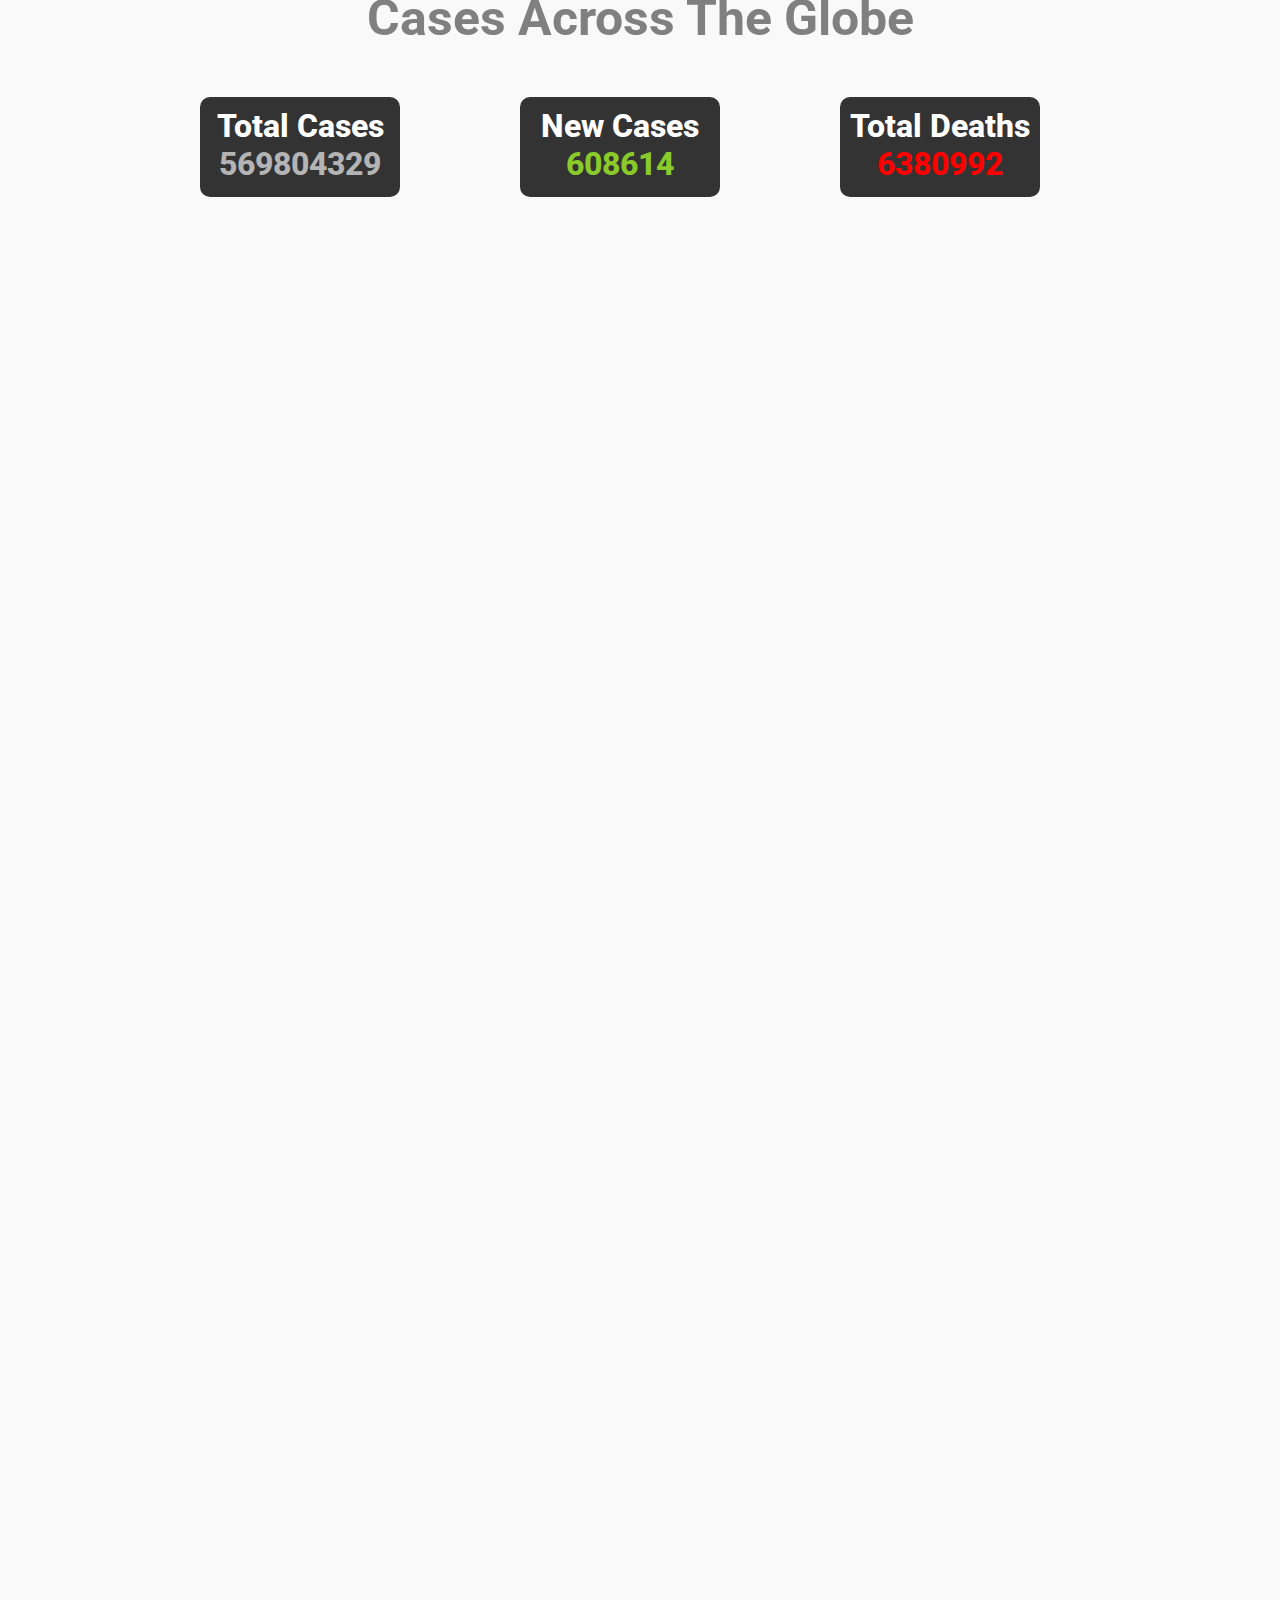
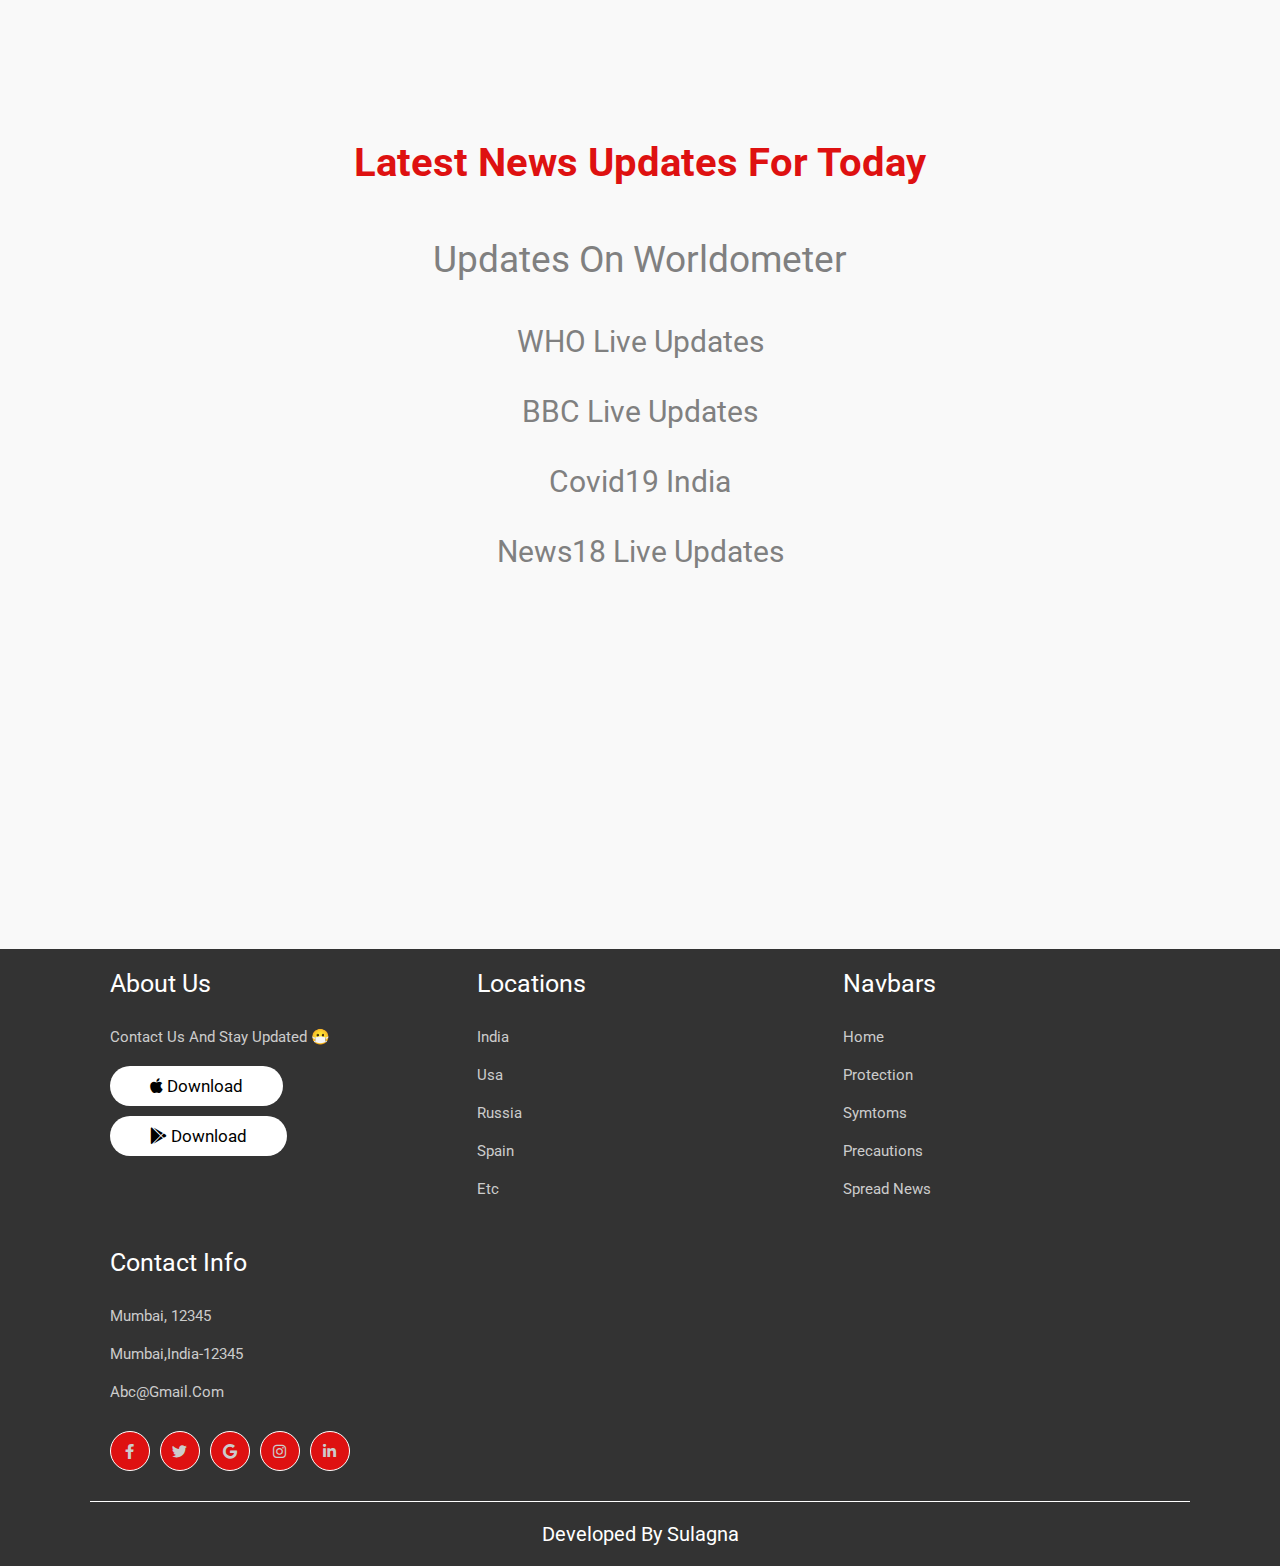
==== commit f013d3f7: "Merge branch 'main' of https://github.com/coderSuren/Covid19-website" ====
--- a/index.html
+++ b/index.html
@@ -1,28 +1,34 @@
 <!DOCTYPE html>
 <html lang="en">
-    <head>
-        <meta name="viewport" content="width-device=width,initial-scale=1.0">
-        <meta charset="utf-8">
-        <link rel="stylesheet" href="style.css">
-        <title>Covid-19 Tracker Website</title>
-        <link rel= "stylesheet" href="https://cdn.jsdelivr.net/npm/@fortawesome/fontawesome-free@5.15.3/css/fontawesome.min.css">
-        <script src="https://cdn.jsdelivr.net/npm/chart.js"></script>
-        <link rel="stylesheet" href="https://cdnjs.cloudflare.com/ajax/libs/font-awesome/6.0.0-beta2/css/all.min.css">
-    </head>
+
+<head>
+    <meta name="viewport" content="width-device=width,initial-scale=1.0">
+    <meta charset="utf-8">
+    <link rel="stylesheet" href="style.css">
+    <title>Covid-19 Tracker Website</title>
+    <link rel="stylesheet"
+        href="https://cdn.jsdelivr.net/npm/@fortawesome/fontawesome-free@5.15.3/css/fontawesome.min.css">
+    <script src="https://cdn.jsdelivr.net/npm/chart.js"></script>
+    <link rel="stylesheet" href="https://cdnjs.cloudflare.com/ajax/libs/font-awesome/6.0.0-beta2/css/all.min.css">
+    <script src="http://ajax.googleapis.com/ajax/libs/jquery/1.10.2/jquery.min.js"></script>
+
+</head>
+
 <body>
+
     <header>
         <a href="#" class="logo">C<span class="fas fa-virus"></span>vid-19</a>
-        
         <div id="menu"><i class="fas fa-bars"></i>
-        
+
         </div>
         <nav class="navbar">
             <ul>
                 <li><a href="#home">Home</a></li>
                 <li><a href="protect.html">Protection</a></li>
                 <li><a href="#symtoms">Symptoms</a></li>
-                <li><a href="#precautions">Precautions</a></li>  
+                <li><a href="#precautions">Precautions</a></li>
                 <li><a href="#spread">Spread News</a></li>
+                <li><a href="login.html">Login/SignUp</a></li>
                 <img src="Images/moon.svg" id="icon">
             </ul>
         </nav>
@@ -32,8 +38,9 @@
         <div class="content">
             <h2>Covid-Website</h2>
             <form>
-                <a href="#" class="btn">Details</a>
-            <script src="https://checkout.razorpay.com/v1/payment-button.js" data-payment_button_id="pl_HY0Be66cRO00vH" async> </script>
+                <a href="details.html" class="btn">Details</a>
+                <script src="https://checkout.razorpay.com/v1/payment-button.js"
+                    data-payment_button_id="pl_HY0Be66cRO00vH" async> </script>
             </form>
         </div>
         </div>
@@ -50,25 +57,25 @@
                 <h2>Wash Hands</h2>
                 <p>Wash your hands properly.Continue minimum 20mins.Use sanitizer in public places.</p>
                 <p>Wash your hands properly for minimum 20 seconds.Use sanitizer in public places.</p>
-                <a href="#" class="btn">Learn More</a>
-            </div>
-              <div class="box">
+                <a href="Wash_hands.html" class="btn">Learn More</a>
+            </div>
+            <div class="box">
                 <img src="Images/mask.png" alt="">
                 <h2>Wear Mask</h2>
                 <p>Wash your hands properly.Continue minimum 20mins.Use sanitizer in public places.</p>
                 <p>Do not forget to wear your masks in public places to avoid any exposure to the deadly virus.</p>
-                <a href="#" class="btn">Learn More</a>
-            </div>
-              <div class="box">
+                <a href="Wear_mask.html" class="btn">Learn More</a>
+            </div>
+            <div class="box">
                 <img src="Images/vaccination.png" alt="">
                 <h2>Get Vaccinate</h2>
                 <p>Wash your hands properly.Continue minimum 20mins.Use sanitizer in public places.</p>
                 <p>Get your vaccine shots to ensure utmost safety from the deadly virus.</p>
-                <a href="#" class="btn">Learn More</a>
-            </div>
-        </div>
-    </section>
-<!---------------------------------------------------------------------------->
+                <a href="Get_vaccinated.html" class="btn">Learn More</a>
+            </div>
+        </div>
+    </section>
+    <!---------------------------------------------------------------------------->
     <section class="symtoms" id="symtoms">
         <div class="content">
             <h1 class="heading"><span>What are the main</span> Symptoms </h1>
@@ -78,7 +85,7 @@
                     <li>Dry Cough</li>
                     <li>Headache</li>
                 </div>&nbsp; &nbsp;
-                 <div class="symtoms2">
+                <div class="symtoms2">
                     <li>Sore Throat</li>
                     <li>Joint Pains</li>
                     <li>Breathing Issues</li>
@@ -126,11 +133,59 @@
     <section class="spread" id="spread">
         <h1 class="heading">How Covid-19<span> spreads </span> over the world</h1>
         <div class="image">
-        </div>    
+        </div>
     </section>
     <!----------------------------------------------------------------------------->
     <section class="graph" id="graph">
         <h1>Cases across the globe</h1>
+        <div class="counter-container">
+            <div class="counter-box">
+                <span>Total Cases</span>
+                <span id="total" class="counter">569804329</span>
+            </div>
+            <div class="counter-box">
+                <span>New Cases</span>
+                <span id="active" class="counter">608614</span>
+            </div>
+    
+            <div class="counter-box">
+                <span>Total Deaths</span>
+                <span id="dead" class="counter">6380992</span>
+            </div>
+        </div>
+        <script type="text/javascript">
+            let data={};
+            const url= "https://api.covid19api.com/summary";
+            async function getapi(url) {
+                const res= await fetch(url);
+                const string = await res.json();    
+                data["new"]=parseInt(string["Global"].NewConfirmed);
+                data["total"]=parseInt(string["Global"].TotalConfirmed);
+                data["dead"]=parseInt(string["Global"].TotalDeaths);
+    
+            }
+            getapi(url);
+            setTimeout(function()
+            {
+                console.log(typeof data);
+                console.log(data);  
+                document.getElementById("total").innerHTML=data["total"];
+                document.getElementById("dead").innerHTML=data["dead"];
+                document.getElementById("active").innerHTML=data["new"];
+            }, 1000);       
+        </script>
+        <script>
+        jQuery(document).ready(function($) {
+            $('.counter').counterUp({
+                delay: 10,
+                time: 3000
+            });
+        });
+        </script>
+        <script src="http://cdnjs.cloudflare.com/ajax/libs/waypoints/2.0.3/waypoints.min.js"></script>    
+        <script type="text/javascript" src="https://cdnjs.cloudflare.com/ajax/libs/Counter-Up/1.0.0/jquery.counterup.min.js"></script>
+        
+        <!------------------------------------------------------>
         <div class="graphcases">
             <canvas id="myChart" width="700" height="400"></canvas>
             <script>
@@ -138,61 +193,61 @@
                 var myChart = new Chart(ctx, {
                     type: 'line',
                     data: {
-                       labels: ['USA', 'India', 'Briten', 'Canada', 'Russia', 'Europe'],
-                       datasets: [{
-                        label: '# of Votes',
-                        data: [5, 19, 3, 2, 2, 0],
-                          backgroundColor: [
-                             'rgba(255, 99, 132, 0.2)',
-                             'rgba(54, 162, 235, 0.2)',
-                             'rgba(255, 206, 86, 0.2)',
-                             'rgba(75, 192, 192, 0.2)',
-                             'rgba(153, 102, 255, 0.2)',
-                             'rgba(255, 159, 64, 0.2)'
-            ],
-                          borderColor: [
-                            'rgba(255, 99, 132, 1)',
-                            'rgba(54, 162, 235, 1)',
-                            'rgba(255, 206, 86, 1)',
-                            'rgba(75, 192, 192, 1)',
-                            'rgba(153, 102, 255, 1)',
-                            'rgba(255, 159, 64, 1)'
-        ],
-         borderWidth: 1
-        }]
-    },
-    options: {
-        scales: {
-            y: {
-                beginAtZero: true
-            }
-        }
-    }
-});              
-       </script>
+                        labels: ['USA', 'India', 'Briten', 'Canada', 'Russia', 'Europe'],
+                        datasets: [{
+                            label: '# of Votes',
+                            data: [5, 19, 3, 2, 2, 0],
+                            backgroundColor: [
+                                'rgba(255, 99, 132, 0.2)',
+                                'rgba(54, 162, 235, 0.2)',
+                                'rgba(255, 206, 86, 0.2)',
+                                'rgba(75, 192, 192, 0.2)',
+                                'rgba(153, 102, 255, 0.2)',
+                                'rgba(255, 159, 64, 0.2)'
+                            ],
+                            borderColor: [
+                                'rgba(255, 99, 132, 1)',
+                                'rgba(54, 162, 235, 1)',
+                                'rgba(255, 206, 86, 1)',
+                                'rgba(75, 192, 192, 1)',
+                                'rgba(153, 102, 255, 1)',
+                                'rgba(255, 159, 64, 1)'
+                            ],
+                            borderWidth: 1
+                        }]
+                    },
+                    options: {
+                        scales: {
+                            y: {
+                                beginAtZero: true
+                            }
+                        }
+                    }
+                });              
+            </script>
         </div>
     </section>
     <!------------------------------------------------------------------------------>
     <section class="grid" id="grid">
         <div class="image">
-        </div>    
+        </div>
     </section>
     <!------------------------------------------------------------------------------>
-     <section class="news" id="news">
+    <section class="news" id="news">
         <h1 class="heading">Latest News Updates For Today</h1>
         <br></br>
         <div class="livenews">
             <a href="https://www.worldometers.info/coronavirus/country/india/">Updates On Worldometer</a>
-            <br/><br/>
+            <br /><br />
             <div class="livenews1">
-            <a href="https://www.who.int/">WHO Live Updates </a>
-            <br></br>
-            <a href="https://www.bbc.com/news/coronavirus">BBC Live Updates </a>
-            <br></br>
-            <a href="https://www.covid19india.org/"> Covid19 India </a>
-            <br></br>
-            <a href="https://www.news18.com/coronavirus-latest-news/"> News18 Live Updates </a>
-            <br></br>
+                <a href="https://www.who.int/">WHO Live Updates </a>
+                <br></br>
+                <a href="https://www.bbc.com/news/coronavirus">BBC Live Updates </a>
+                <br></br>
+                <a href="https://www.covid19india.org/"> Covid19 India </a>
+                <br></br>
+                <a href="https://www.news18.com/coronavirus-latest-news/"> News18 Live Updates </a>
+                <br></br>
             </div>
         </div>
     </section>
@@ -201,7 +256,15 @@
         <div class="box-container">
             <div class="box">
                 <h2>About Us</h2>
-                <p>Contact Us and stay connected</p>
+                <p>Contact Us and stay updated 😷</p>
+                
+                <button type="button" class=" button-download btn btn-block btn-dark btn-primary"
+                    style="background-color: white; color: black; cursor: pointer;"><i class="fab fa-apple" style="color:black"></i>
+                    Download</button>
+                <button type="button" class=" button-download btn btn-block btn-light btn-primary"
+                    style="background-color: white; color: black; cursor: pointer;"><i class="fab fa-google-play"
+                        style="color:black"></i> Download</button>
+
             </div>
             <div class="box">
                 <h2>Locations</h2>
@@ -225,36 +288,58 @@
                 <p>mumbai,India-12345</p>
                 <p>abc@gmail.com</p>
                 <div class="share">
-                    <a href="#" aria-label="instagram-profile-link"><i class="fab fa-instagram"></i></a>
+                    <!-- <a href="#" aria-label="instagram-profile-link"><i class="fab fa-instagram"></i></a>
                     <a href="#" aria-label="facebook-profile-link"><i class="fab fa-facebook"></i></a>
-                    <a href="#" aria-label="twitter-profile-link"><i class="fab fa-twitter"></i></a>
+                    <a href="#" aria-label="twitter-profile-link"><i class="fab fa-twitter"></i></a> -->
+                    <!-- Facebook -->
+                    <a class="btn btn-outline-light btn-floating m-1" href="#!" role="button"><i
+                            class="fab fa-facebook-f"></i></a>
+
+                    <!-- Twitter -->
+                    <a class="btn btn-outline-light btn-floating m-1" href="#!" role="button"><i
+                            class="fab fa-twitter"></i></a>
+
+                    <!-- Google -->
+                    <a class="btn btn-outline-light btn-floating m-1" href="#!" role="button"><i
+                            class="fab fa-google"></i></a>
+
+                    <!-- Instagram -->
+                    <a class="btn btn-outline-light btn-floating m-1" href="#!" role="button"><i
+                            class="fab fa-instagram"></i></a>
+
+                    <!-- Linkedin -->
+                    <a class="btn btn-outline-light btn-floating m-1" href="#!" role="button"><i
+                            class="fab fa-linkedin-in"></i></a>
+
                 </div>
             </div>
         </div>
         <h1 class="credit"><a href="#">Developed By Sulagna</a></h1>
     </section>
+
     <!---------------------------------->
-    <a href = "#home" class="scroll-top" aria-label="scroll-top-icon">
+    <a href="#home" class="scroll-top" aria-label="scroll-top-icon">
         <i class="fas fa-arrow-up"></i>
     </a>
     <!------------------------------------------------------------------------------>
     <script>
         var icon = document.getElementById("icon");
 
-        icon.onclick = function(){
+        icon.onclick = function () {
             document.body.classList.toggle("dark-theme");
-            if(document.body.classList.contains("dark-theme")){
+            if (document.body.classList.contains("dark-theme")) {
                 icon.src = "Images/sun.svg";
-            }else{
+            } else {
                 icon.src = "Images/moon.svg";
             }
         }
     </script>
     <script src="https://cdnjs.cloudflare.com/ajax/libs/jquery/3.6.0/jquery.min.js"></script>
     <script src="index.js"></script>
-    
+
+
+
     <!-------------------------------------------------------------------->
-    </body>
-</html>
-
-
+</body>
+
+</html>--- a/style.css
+++ b/style.css
@@ -1,8 +1,30 @@
 @import url('https://fonts.googleapis.com/css2?family=Roboto:wght@100;300;400&display=swap');
 
 :root{
-    --red: grey;
-}
+    --red: #de1111; /* Used for Buttons */
+    --primary-header-color:#fff;
+    --header-font-color:rgb(0, 0, 0);
+    --primary-color:#f9f9f9;
+    --secondary-color:#212121;
+    --precautions-content: #000;
+    --symtoms-content:#666;
+    --footer:#333;
+    --btn-color-1:#de1111;
+    --btn-color-2:#ffffff;
+}
+.dark-theme{
+    --red: #de1111;
+    --primary-header-color:#171717;
+    --header-font-color:#fff;
+    --primary-color:#000000;
+    --secondary-color:#212121;
+    --precautions-content: rgb(255, 255, 255);
+    --symtoms-content:rgb(255, 255, 255);
+    --footer: #212121;
+    --btn-color-1:#de1111;
+    --btn-color-2:#000000;
+}
+
 
 *{
     font-family: 'Roboto', sans-serif;
@@ -19,6 +41,12 @@
     color:#fff;
 }
 
+#icon{
+    width: 40px;
+    cursor: pointer;
+    margin-left:20px;
+}
+
 html{
     font-size: 62.5%;
     overflow-x: hidden;
@@ -29,7 +57,7 @@
 }
 
 html::-webkit-scrollbar-track{
-    background: #000;
+    background: rgb(134, 125, 125);
 }
 
 html::-webkit-scrollbar-thumb{
@@ -37,7 +65,7 @@
 }
 
 body{
-    background:#f9f9f9;
+    background:var(--primary-color);
 }
 
 section{
@@ -51,8 +79,8 @@
     margin-top: 1rem;
     padding:1rem 4rem;
     border-radius: 5rem;
-    background:var(--red);
-    color:#fff;
+    background:var(--btn-color-1);
+    color:var(--btn-color-2);
     overflow: hidden;
     position: relative;
     z-index: 0;
@@ -75,6 +103,10 @@
     clip-path: polygon(0 0, 100% 0, 100% 100%, 0% 100%);
 }
 
+.btn:hover {
+    color: #fdfffe;
+}
+
 .heading{
     font-size: 3rem;
     color:#666;
@@ -87,7 +119,7 @@
 
 header{
     width:100%;
-    background: #fff;
+    background: var(--primary-header-color);
     display: flex;
     align-items: center;
     justify-content: space-between;
@@ -100,7 +132,7 @@
 
 header .logo{
     font-size: 2.5rem;
-    color:#666;
+    color:var(--header-font-color);
 }
 
 header .logo span{
@@ -119,7 +151,7 @@
 }
 
 header .navbar ul li a{
-    color:#999;
+    color: var(--header-font-color);
     font-size: 2rem;
 }
 
@@ -157,12 +189,12 @@
 }
 
 .home .content span{
-    color:var(--red);
+    color: #b3b3b3;
     font-size: 2.5rem;
 }
 
-.home .content h3{
-    color:#666;
+.home .content h2{
+    color:var(--header-font-color);
     font-size: 5rem;
 }
 
@@ -200,7 +232,7 @@
     width:17rem;
 }
 
-.protect .box-container .box h3{
+.protect .box-container .box h2{
     font-size: 2.5rem;
     color:#666;
     padding:1rem 0;
@@ -208,7 +240,7 @@
 
 .protect .box-container .box p{
     font-size: 1.4rem;
-    color:#999;
+    color:#6a6767;
     padding:.5rem;
 }
 
@@ -253,13 +285,13 @@
 
 .symtoms .content ul li{
     margin-left: 2rem;
-    font-size: 1.5rem;
-    color:#666;
+    font-size: 1.85rem;
+    color: var(--symtoms-content);
     padding: .5rem 0;
 }
 
 .precautions{
-    background:#fff;
+    background:var(--primary-header-color);
 }
 
 .precautions .row{
@@ -288,20 +320,22 @@
 }
 
 .precautions .row .content .heading{
-    color: grey;
+    color: rgb(128, 128, 128);
+    margin-left: 20rem;
 }
 
 .precautions .row .content p{
     font-size: 1.7rem;
-    color:grey;
+    color:#6e6a6a;
     padding:1rem 0;
 }
 
 .precautions .row .content ul li{
     margin-left: 2rem;
-    font-size: 1.5rem;
-    color: #000;
+    font-size: 2rem;
+    color: var(--precautions-content);
     padding:.5rem 0;
+    margin-left: 22rem;
 }
 
 
@@ -318,20 +352,31 @@
     background-position: center;
 }
 .grid .image {
-    text-align: center;
+    height: 80vh;
+    width: 100%;
+    align-items: center;
+    background:url(Images/understand1.png) no-repeat;
+    background-position: center;
 }
 
 .news .heading {
     text-align: center;
     font-size: 40px;
+    color: #de1111
 }
 
 .news .livenews {
     text-align: center;
     padding-top: 30px;
-    font-size: 40px;
-}
+    font-size: 37px;
+}
+
 .news .livenews a{
+    color: grey;
+}
+
+.news .livenews1 {
+    font-size : 30px;
     color: grey;
 }
 
@@ -344,7 +389,7 @@
 }
 .scroll-top i{
     color: #000;
-    background-color: #fff;
+    background-color: var(--primary-header-color);
     font-size: 30px;
 }
 
@@ -358,7 +403,7 @@
 .footer{
     min-height: auto;
     padding-top: 0;
-    background:#333;
+    background:var(--footer);
 }
 
 .footer .box-container{
@@ -372,7 +417,7 @@
     margin:2rem;
 }
 
-.footer .box-container .box h3{
+.footer .box-container .box h2{
     font-size: 2.5rem;
     color:#fff;
     padding-bottom: 2rem;
@@ -445,7 +490,39 @@
     height: 7rem;
 }
 
-
+/* counter queries  */
+
+.counter-container{
+    position:relative;  
+    margin: 50px auto;
+    height: 200px;
+    width: 1000px;   
+    font-size: xx-large;   
+    color: white;   
+    font-weight: 800;
+}
+.counter-container .counter-box{
+    position:relative;
+    width: 200px;
+    height: 100px;
+    background: #333333;
+    float:left;
+    box-sizing:border-box;
+    overflow:hidden;
+    border-radius:10px; 
+    margin: auto 60px;
+    text-align: center;
+    padding-top: 10px;
+}
+#total{
+    color: #b4b4b4;
+}
+#active{
+    color: #8aca2b;
+}
+#dead{
+    color: red;
+}
 /* media queries  */
 
 @media (max-width:991px){
@@ -460,9 +537,10 @@
 
     header .navbar{
         position: fixed;
-        top:8rem; left:-120%;
+        top:8rem; 
+        left:-120%;
         height: 100%;
-        width:90%;
+        width:100%;
         background:#eee;
         border-top: .2rem solid rgba(0,0,0,.1);
     }
@@ -534,3 +612,86 @@
         padding-top: 9rem;
     }
 }
+
+/* login page */
+.form-box
+{
+    width: 375px;
+    height: 350px;
+    position: relative;
+    margin: 5% auto;
+    background: rgb(255, 255, 255);
+    box-shadow: 5px 5px 20px;
+    padding: 5px;
+    border-radius: 50px;
+    overflow: hidden;
+    margin-top: 150px;
+}
+.button-box
+{
+    width: 220px;
+    margin : 35px auto;
+    position: relative;
+    border-radius: 30px;
+}
+.toggle-btn
+{
+    padding: 10px 30px;
+    cursor: pointer;
+    background: transparent;
+    border: 0;
+    position: relative;
+    outline: none;
+}
+#btn
+{
+    top: 0;
+    left: 0;
+    position: absolute;
+    width  : 100px;
+    height: 100%;
+    background: linear-gradient(to right, #a80038,#b07706);
+    border-radius: 30px;
+    transition: 0.5s;
+}
+.input-group
+{
+    top : 130px;
+    position: absolute;
+    width: 280px;
+    transition : 0.5s;
+}
+.input-field
+{
+    width: 100%;
+    padding: 10px 0;
+    margin: 5px 0;
+    border-left: 0;
+    border-right: 0;
+    border-top: 0;
+    border-bottom: 1px solid #999;
+    outline: none;
+    background: transparent;
+}
+.submit-btn
+{
+    width : 80%;
+    padding: 10px 30px;
+    cursor: pointer;
+    display: block;
+    margin:auto;
+    background: linear-gradient(to right, #a80038,#b07706);
+    border: 0;
+    outline: none;
+    border-radius: 30px;
+    margin-top: 20px;
+    margin-right: 37px;
+}
+#login
+{
+    left: 60px;
+}
+#register
+{
+    left:520px;
+}